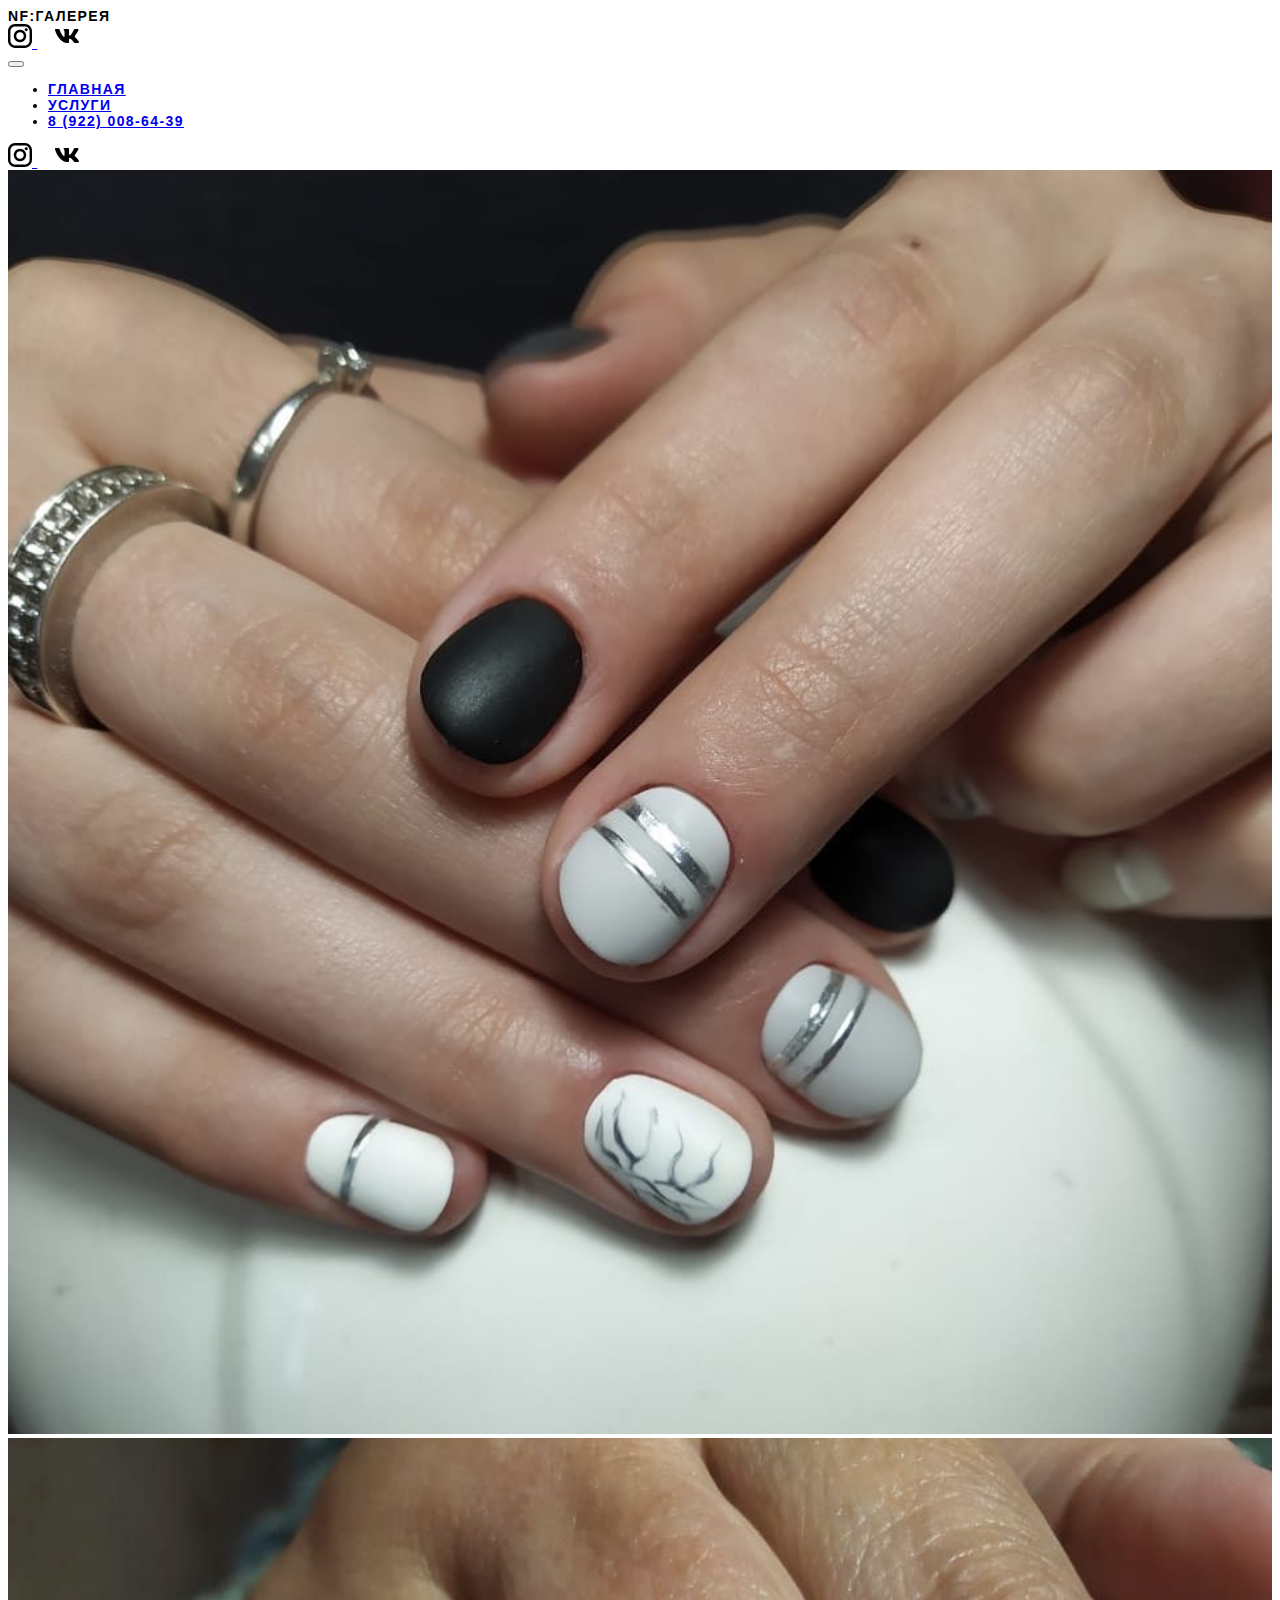
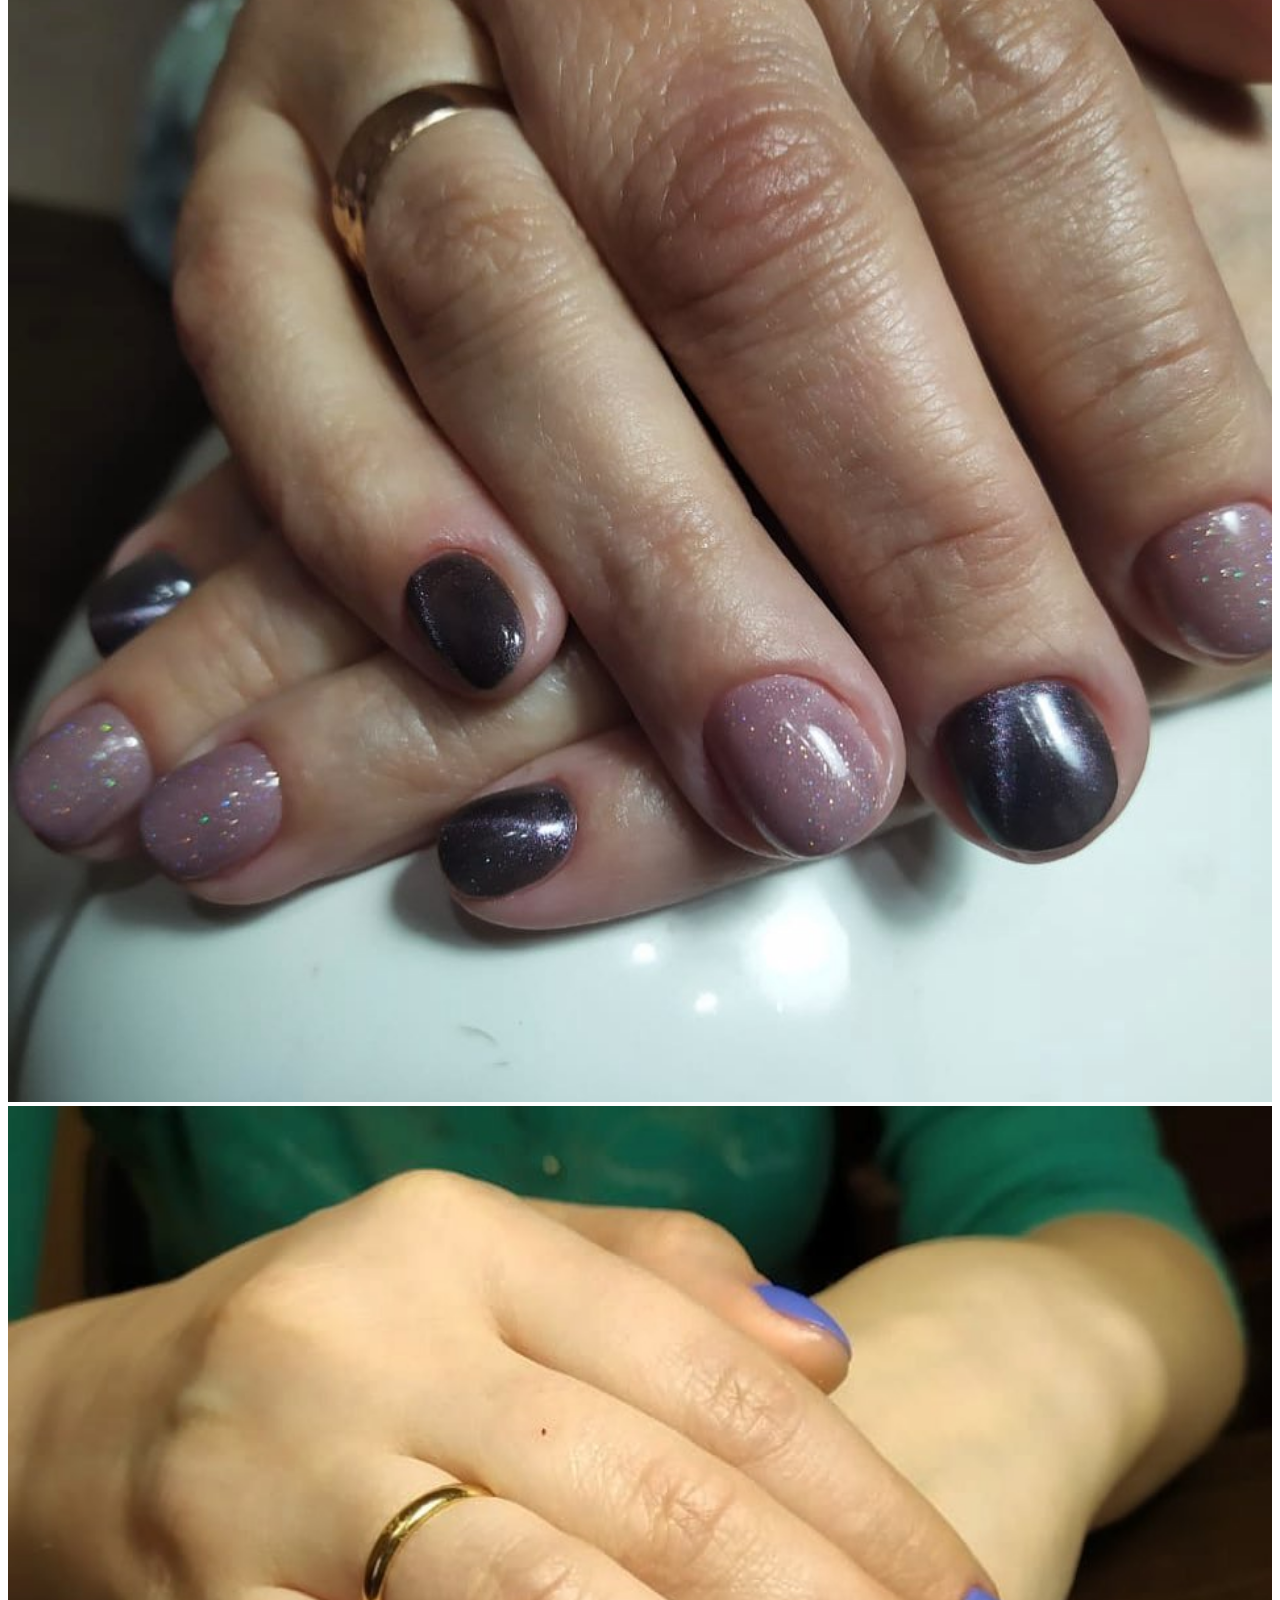
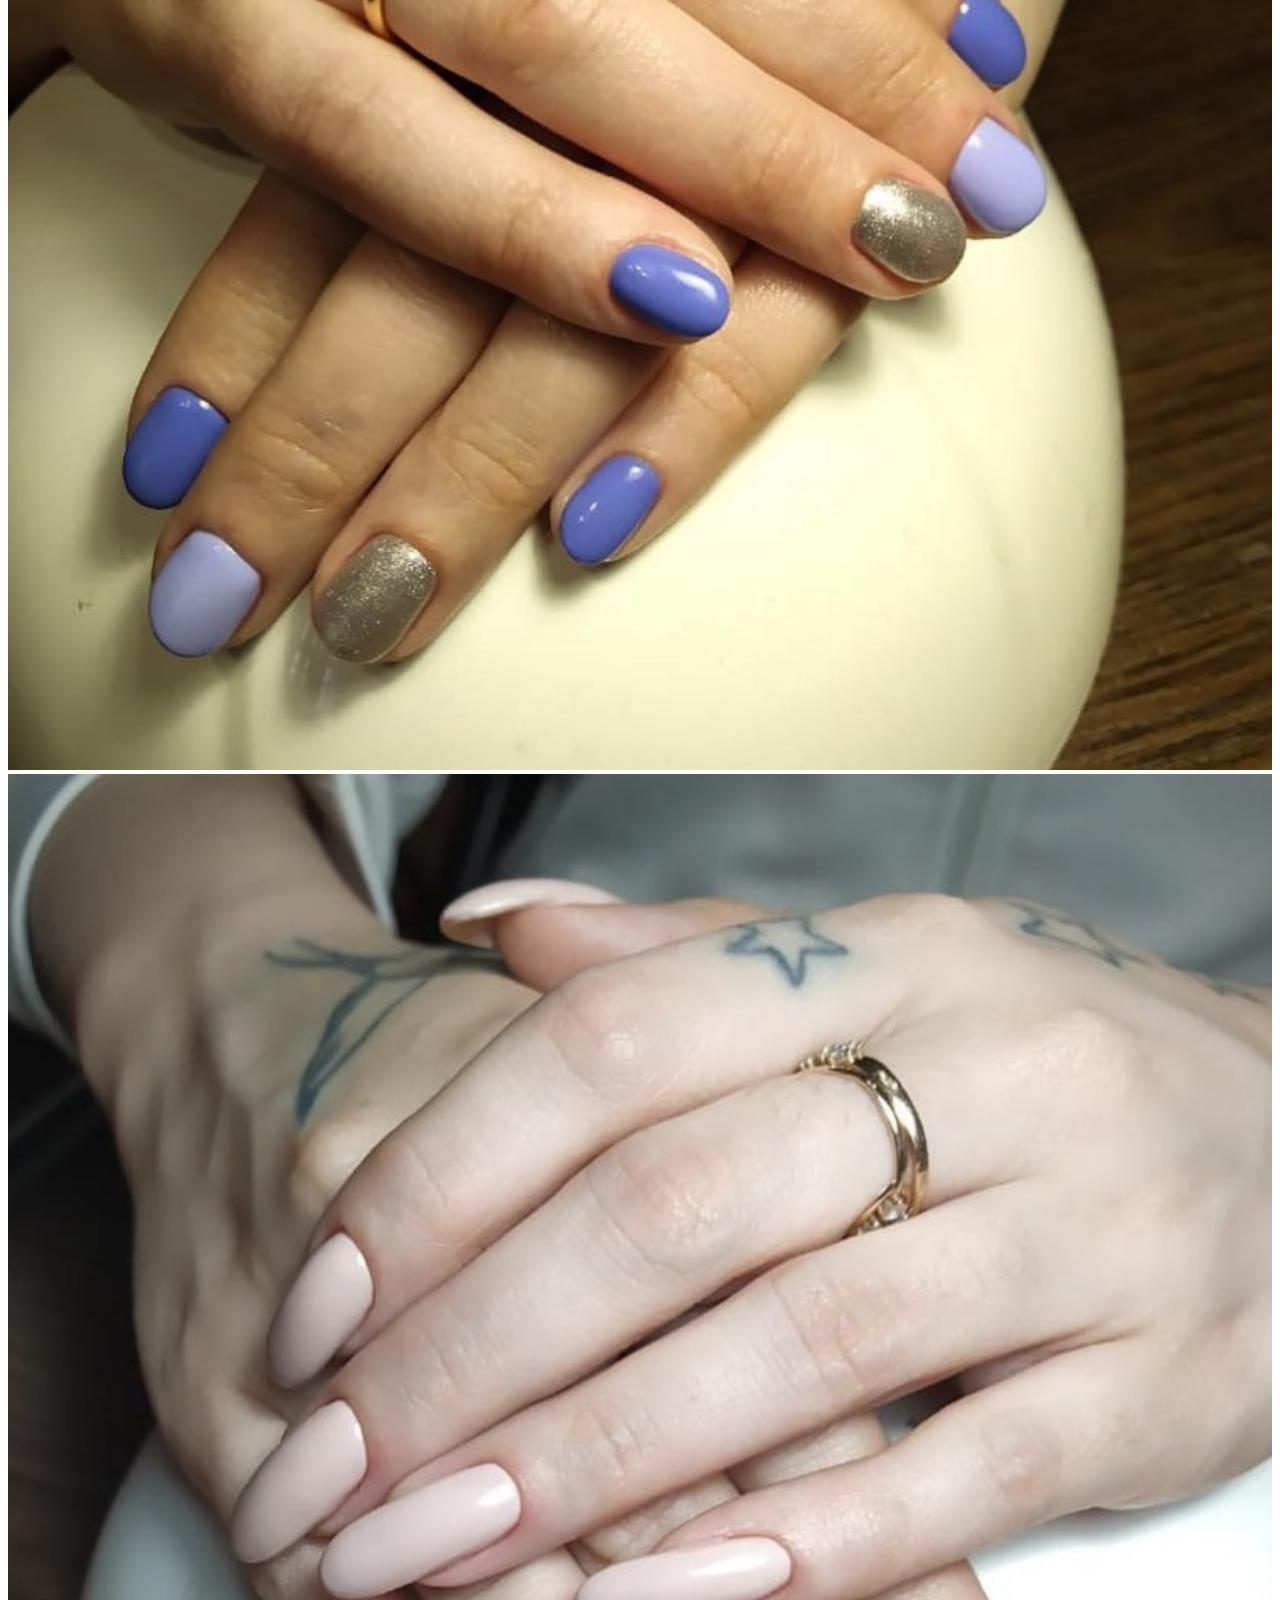
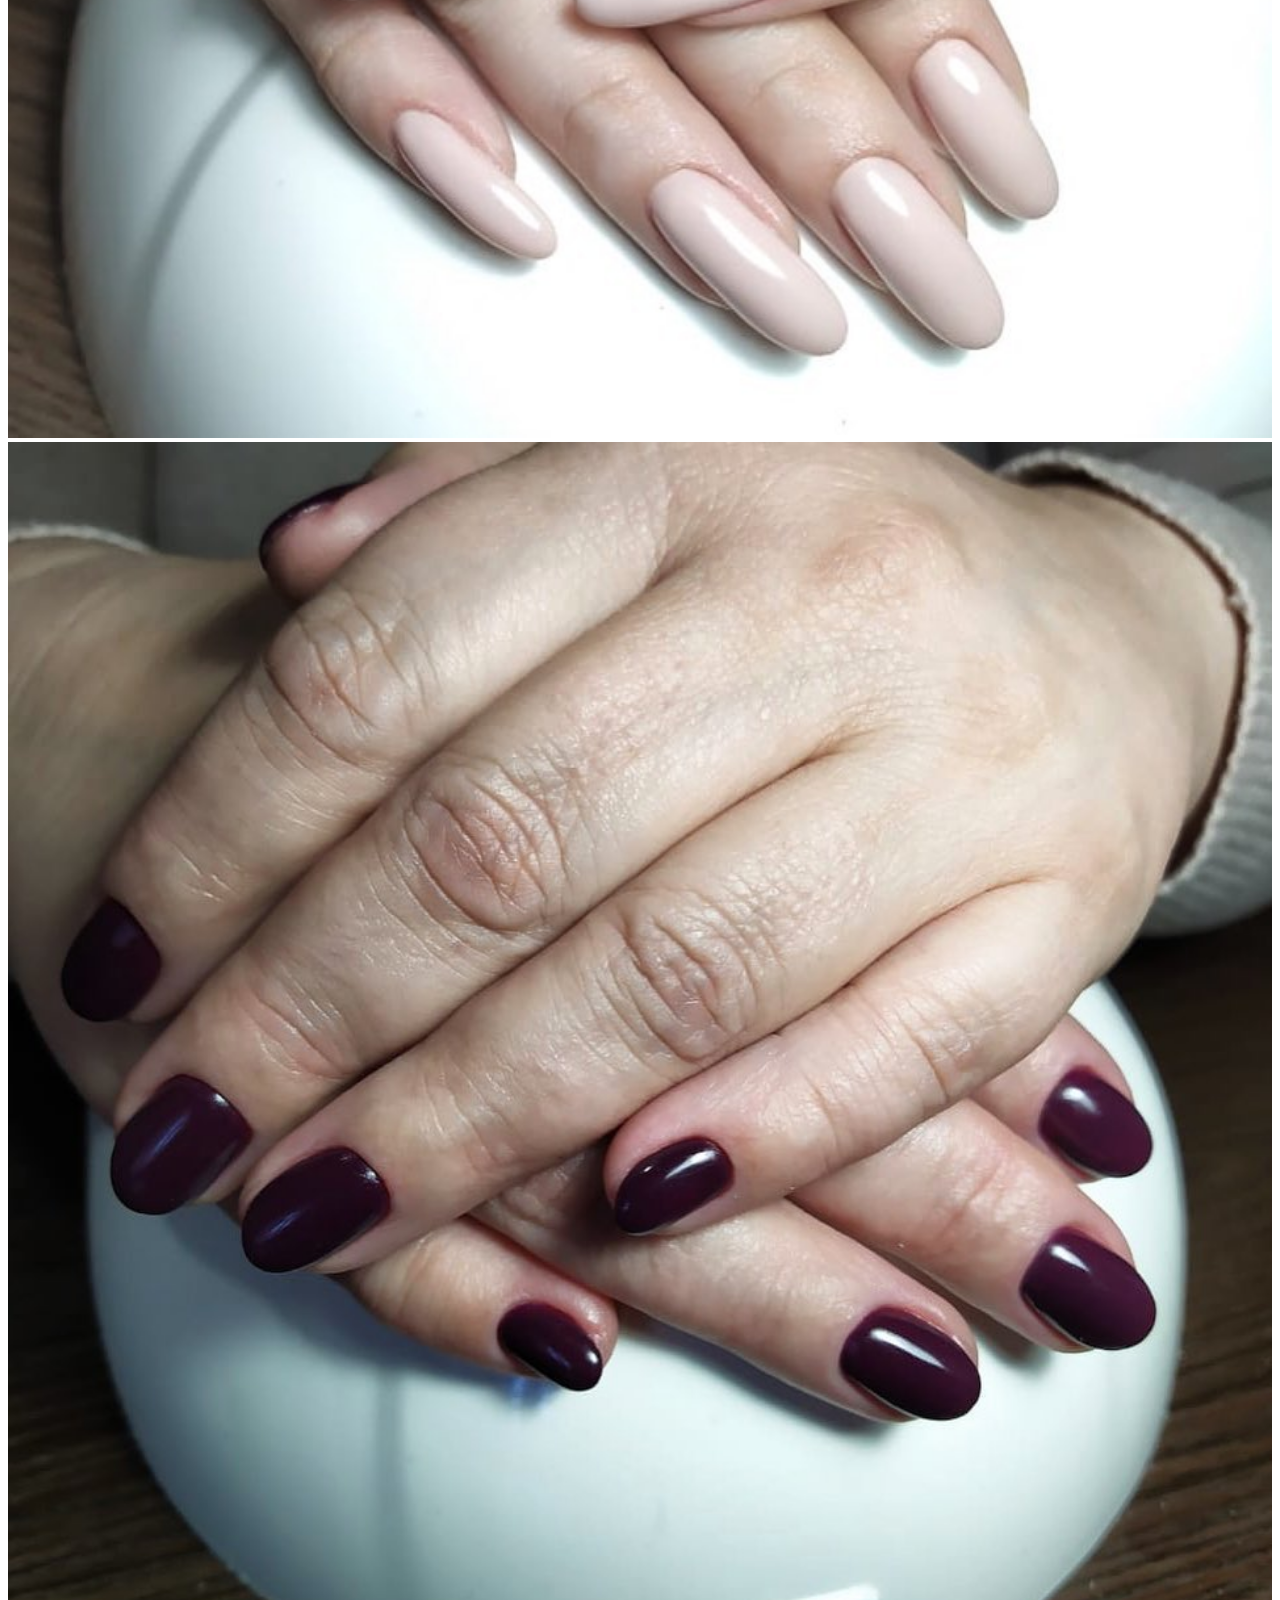
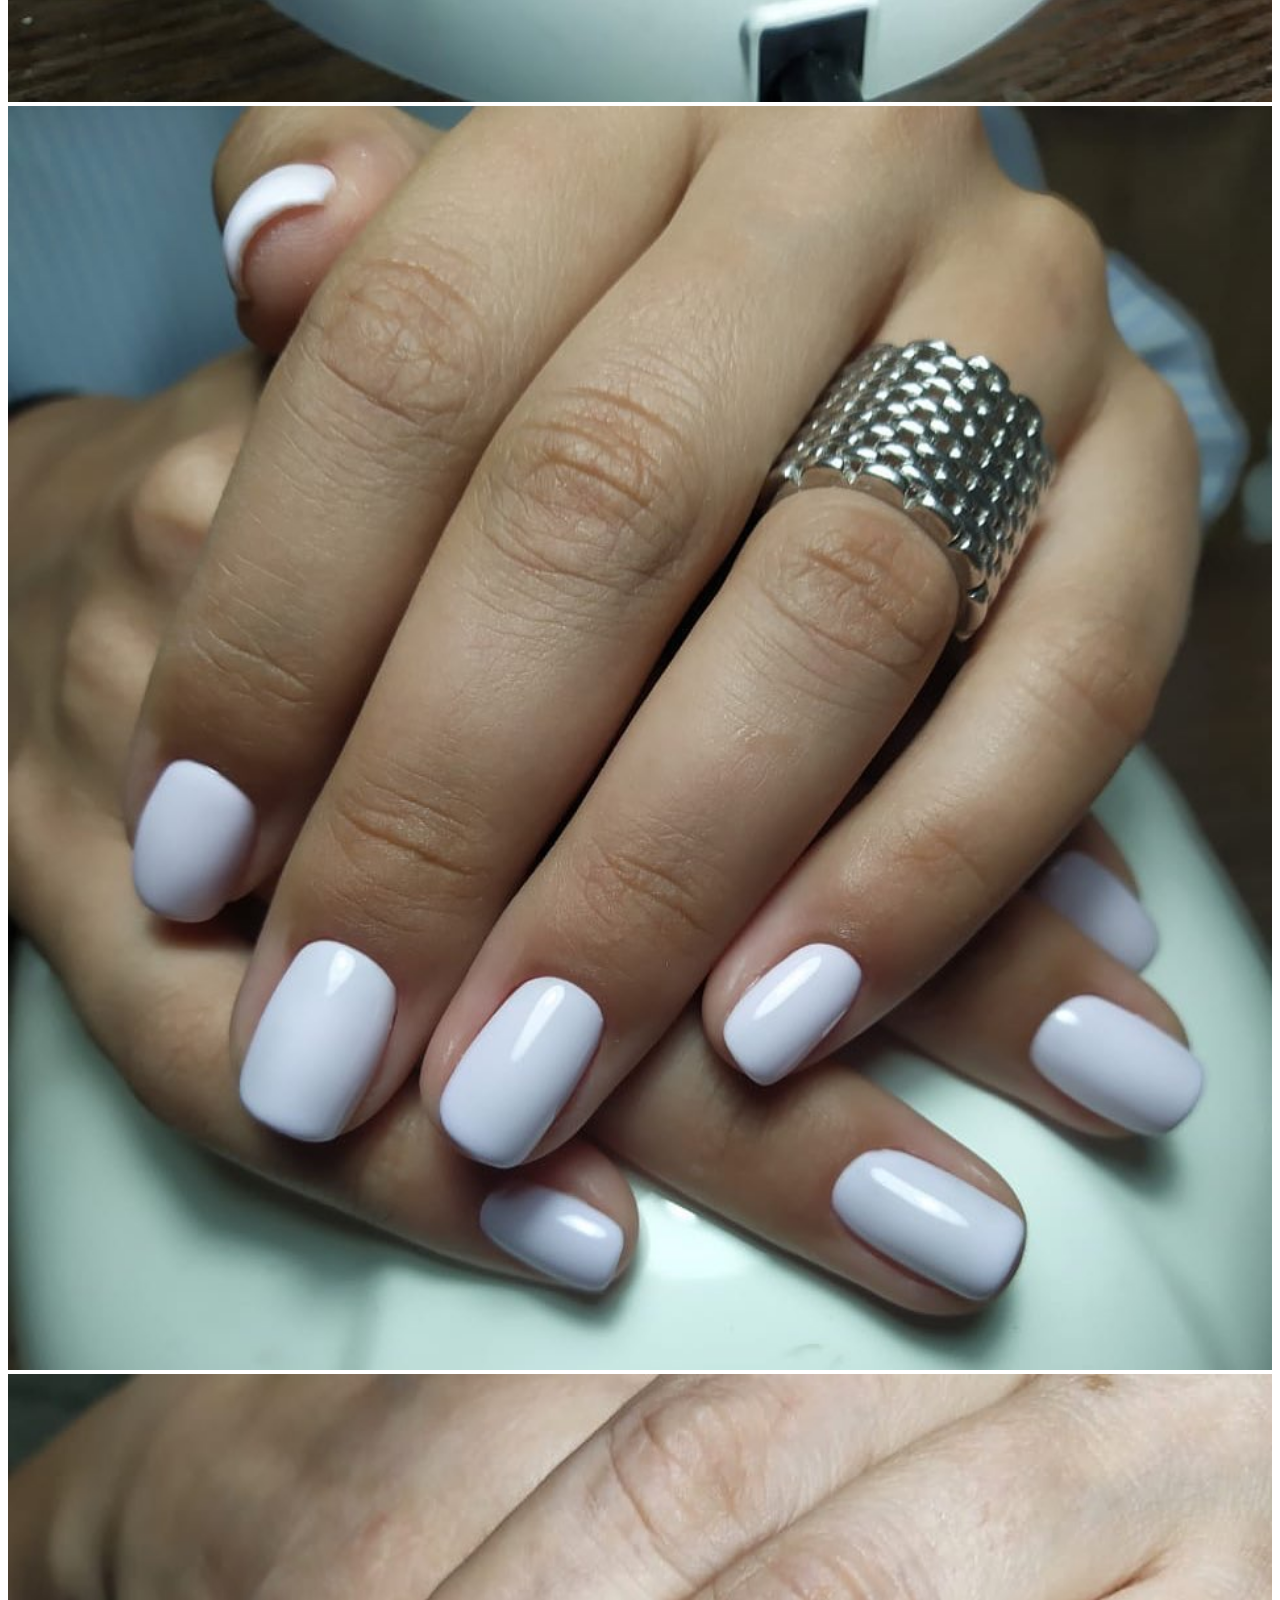
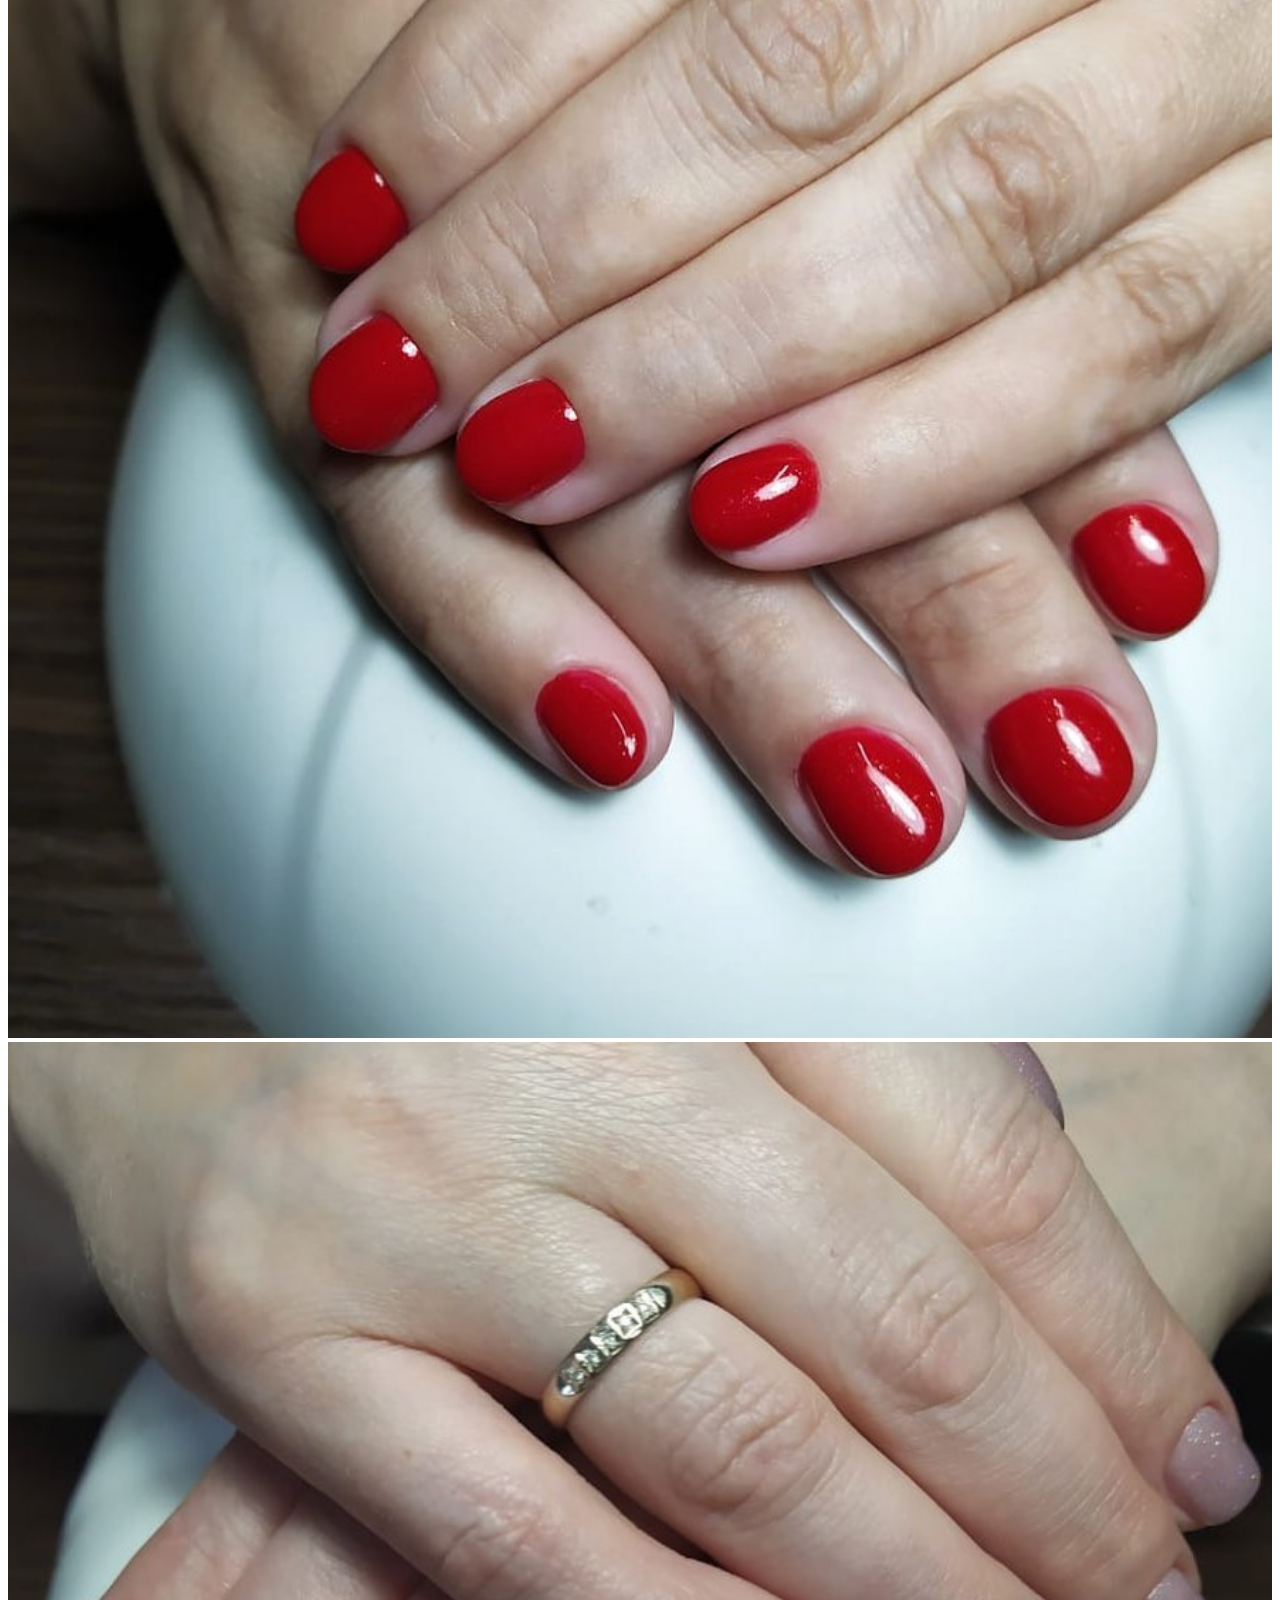
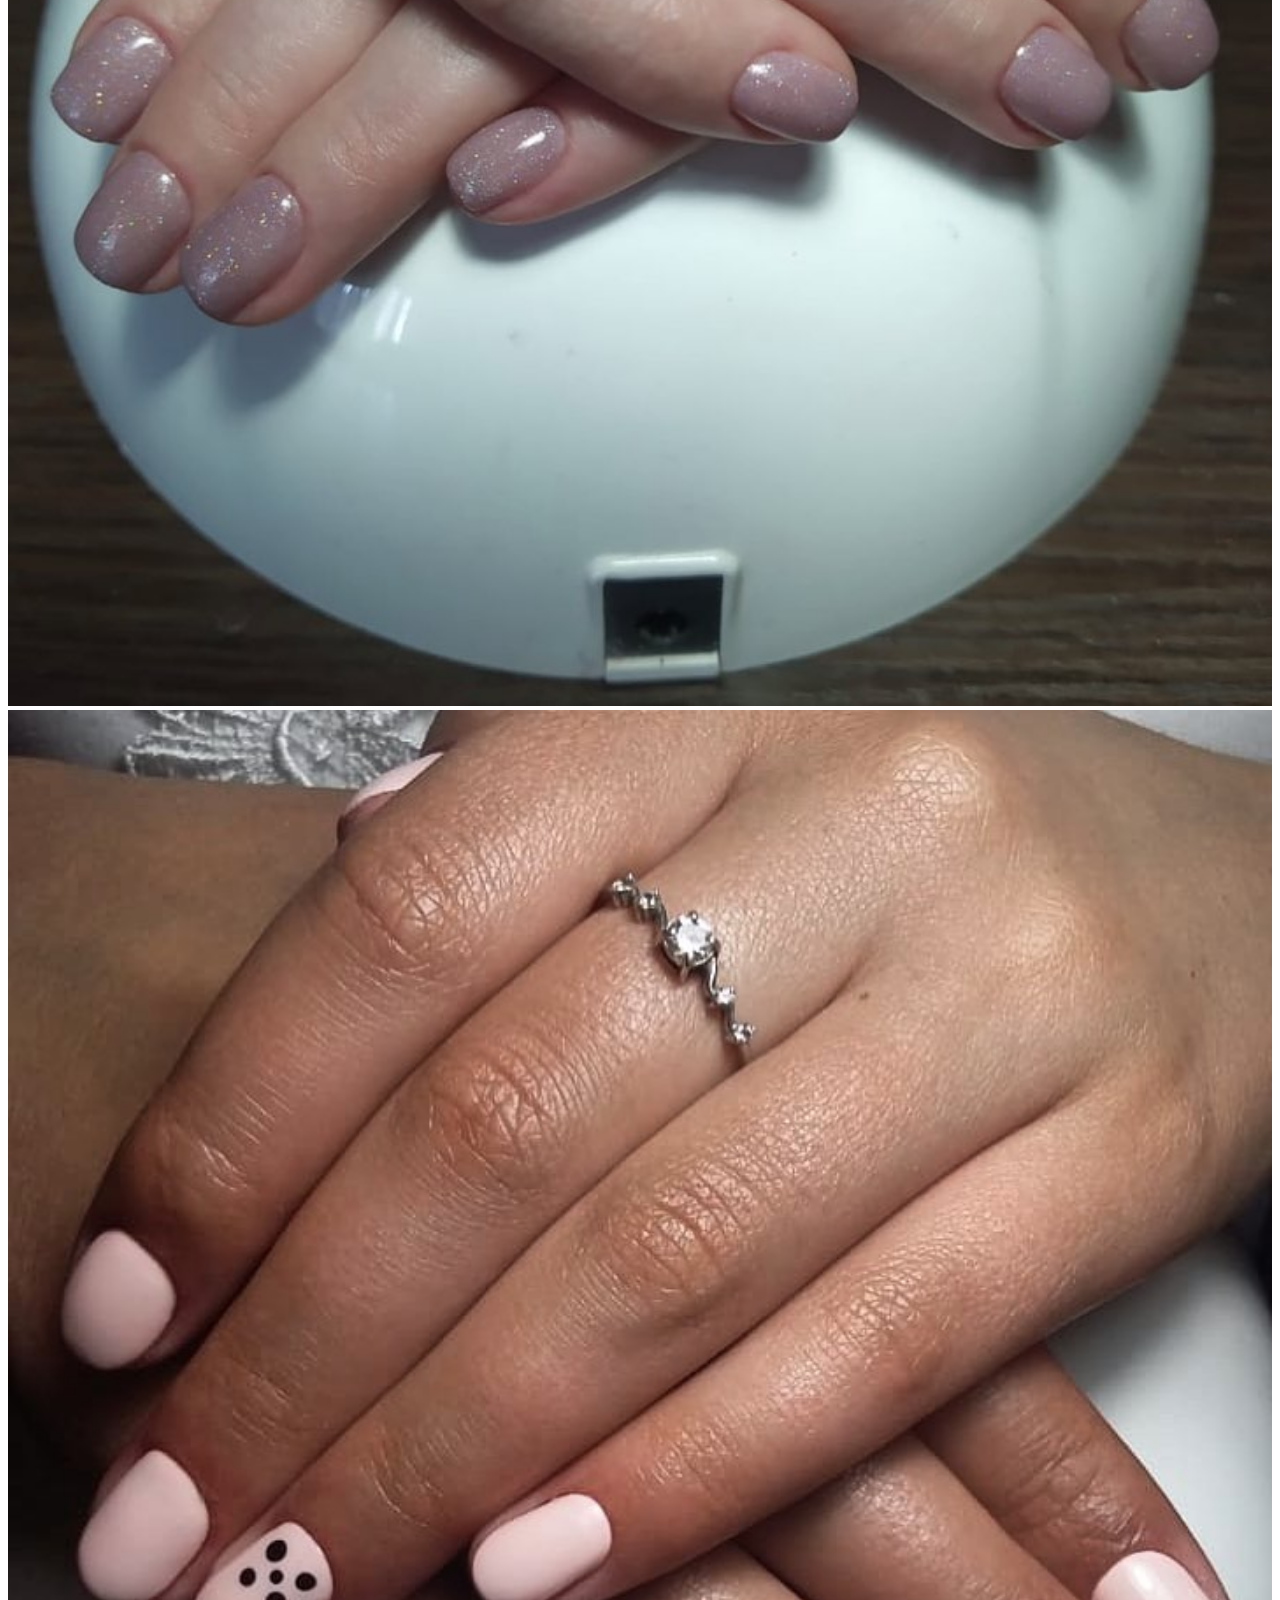
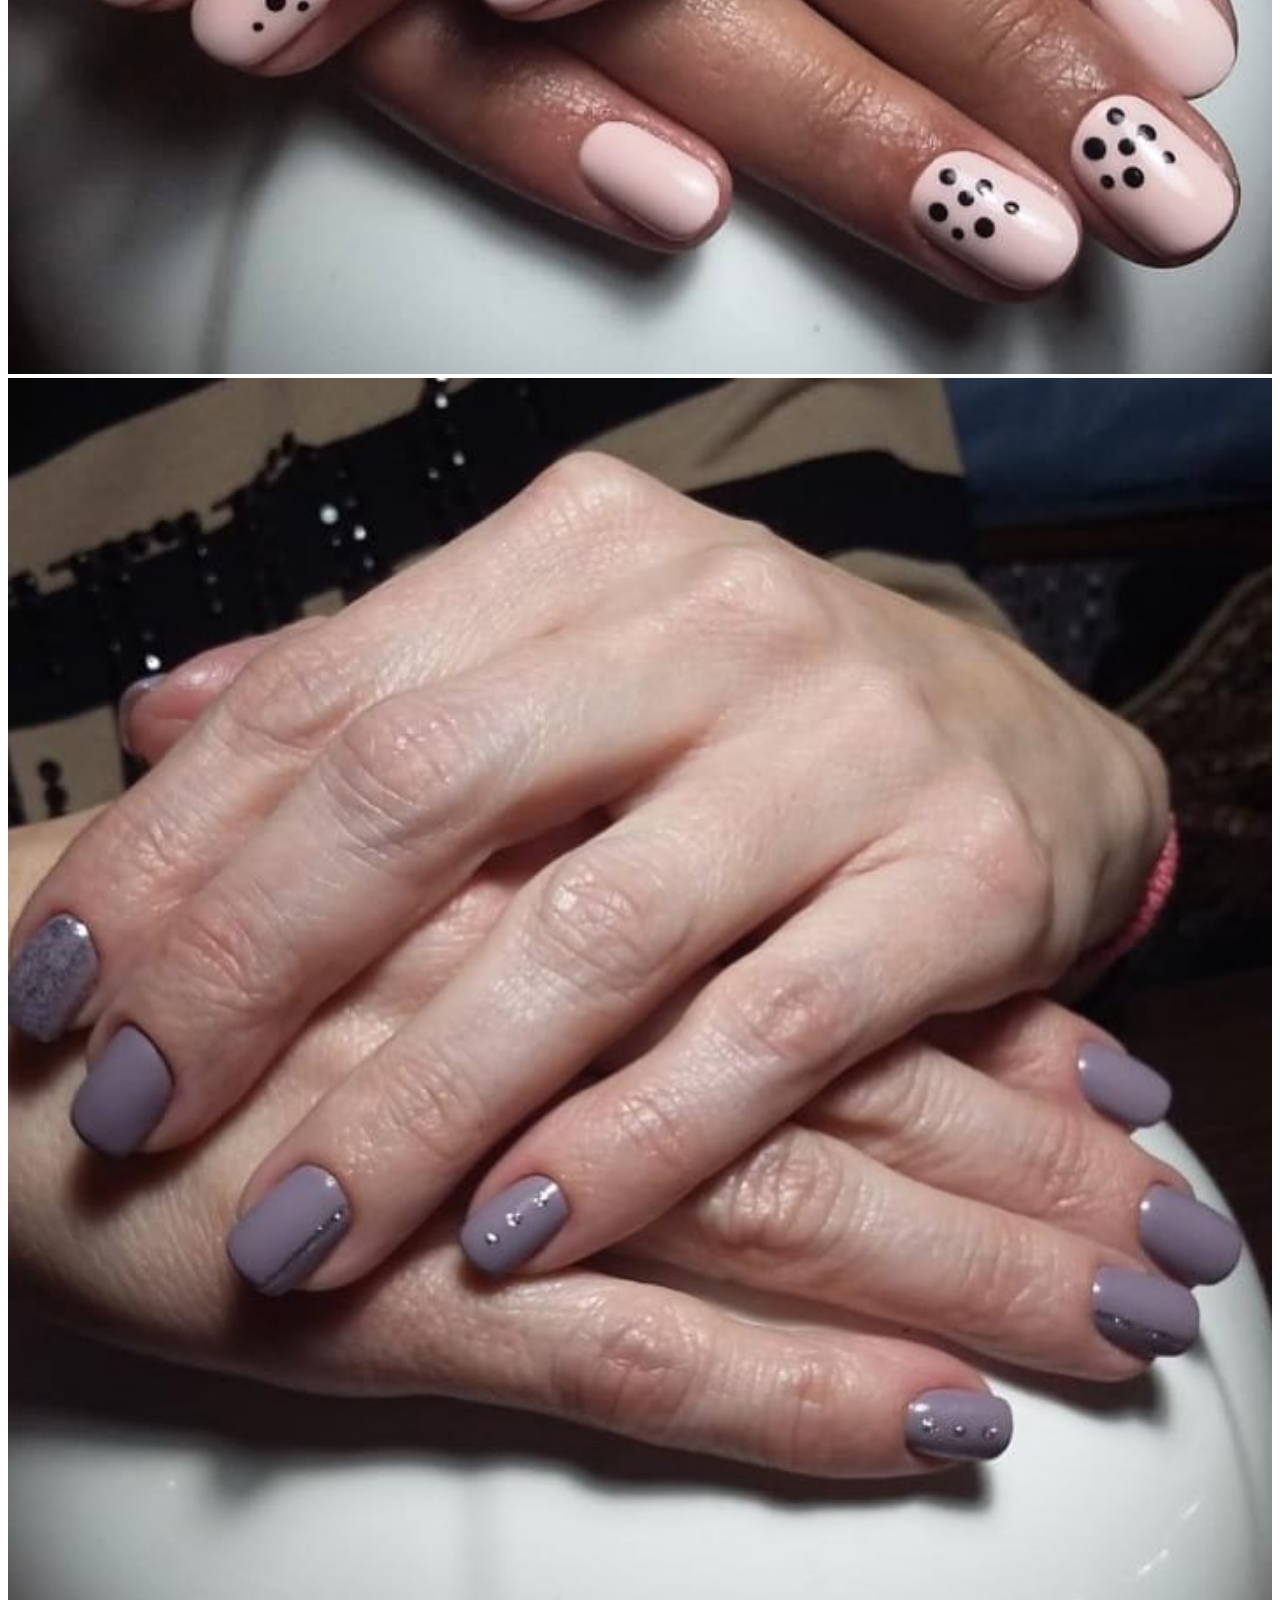
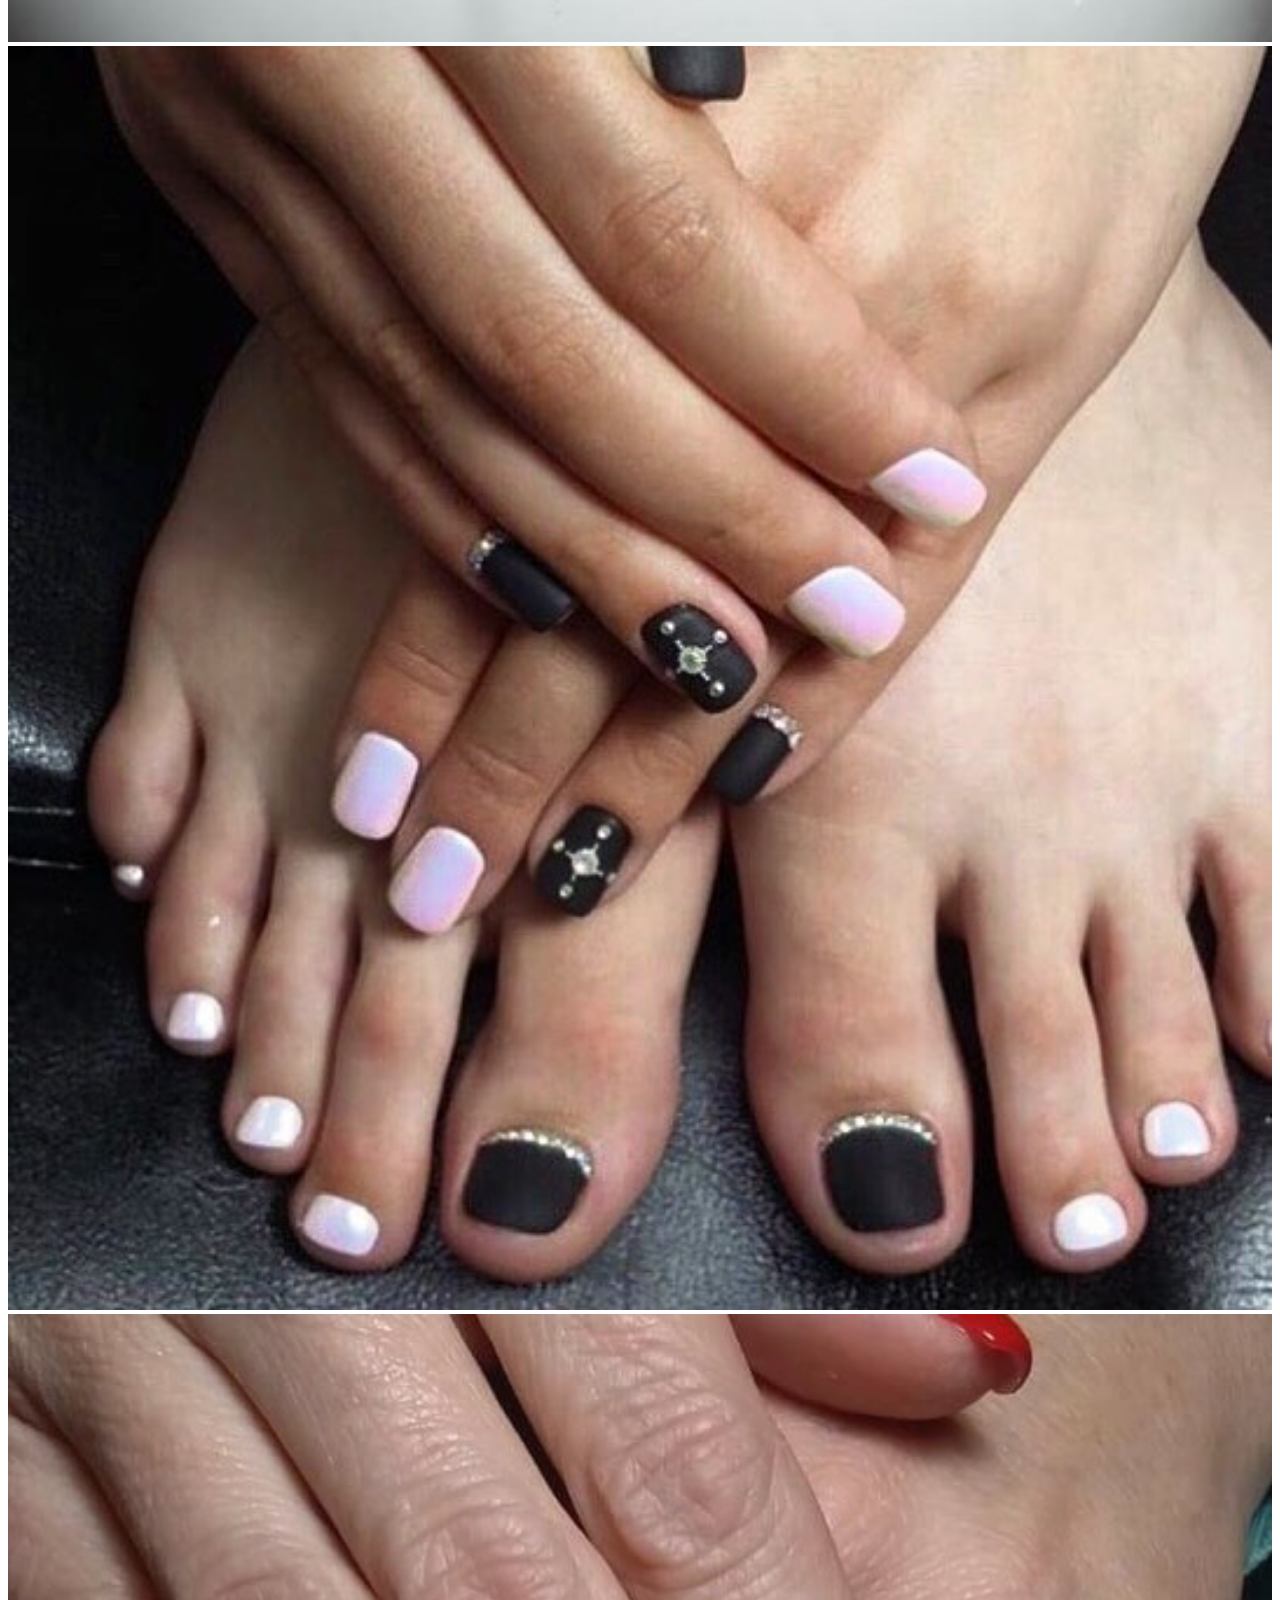
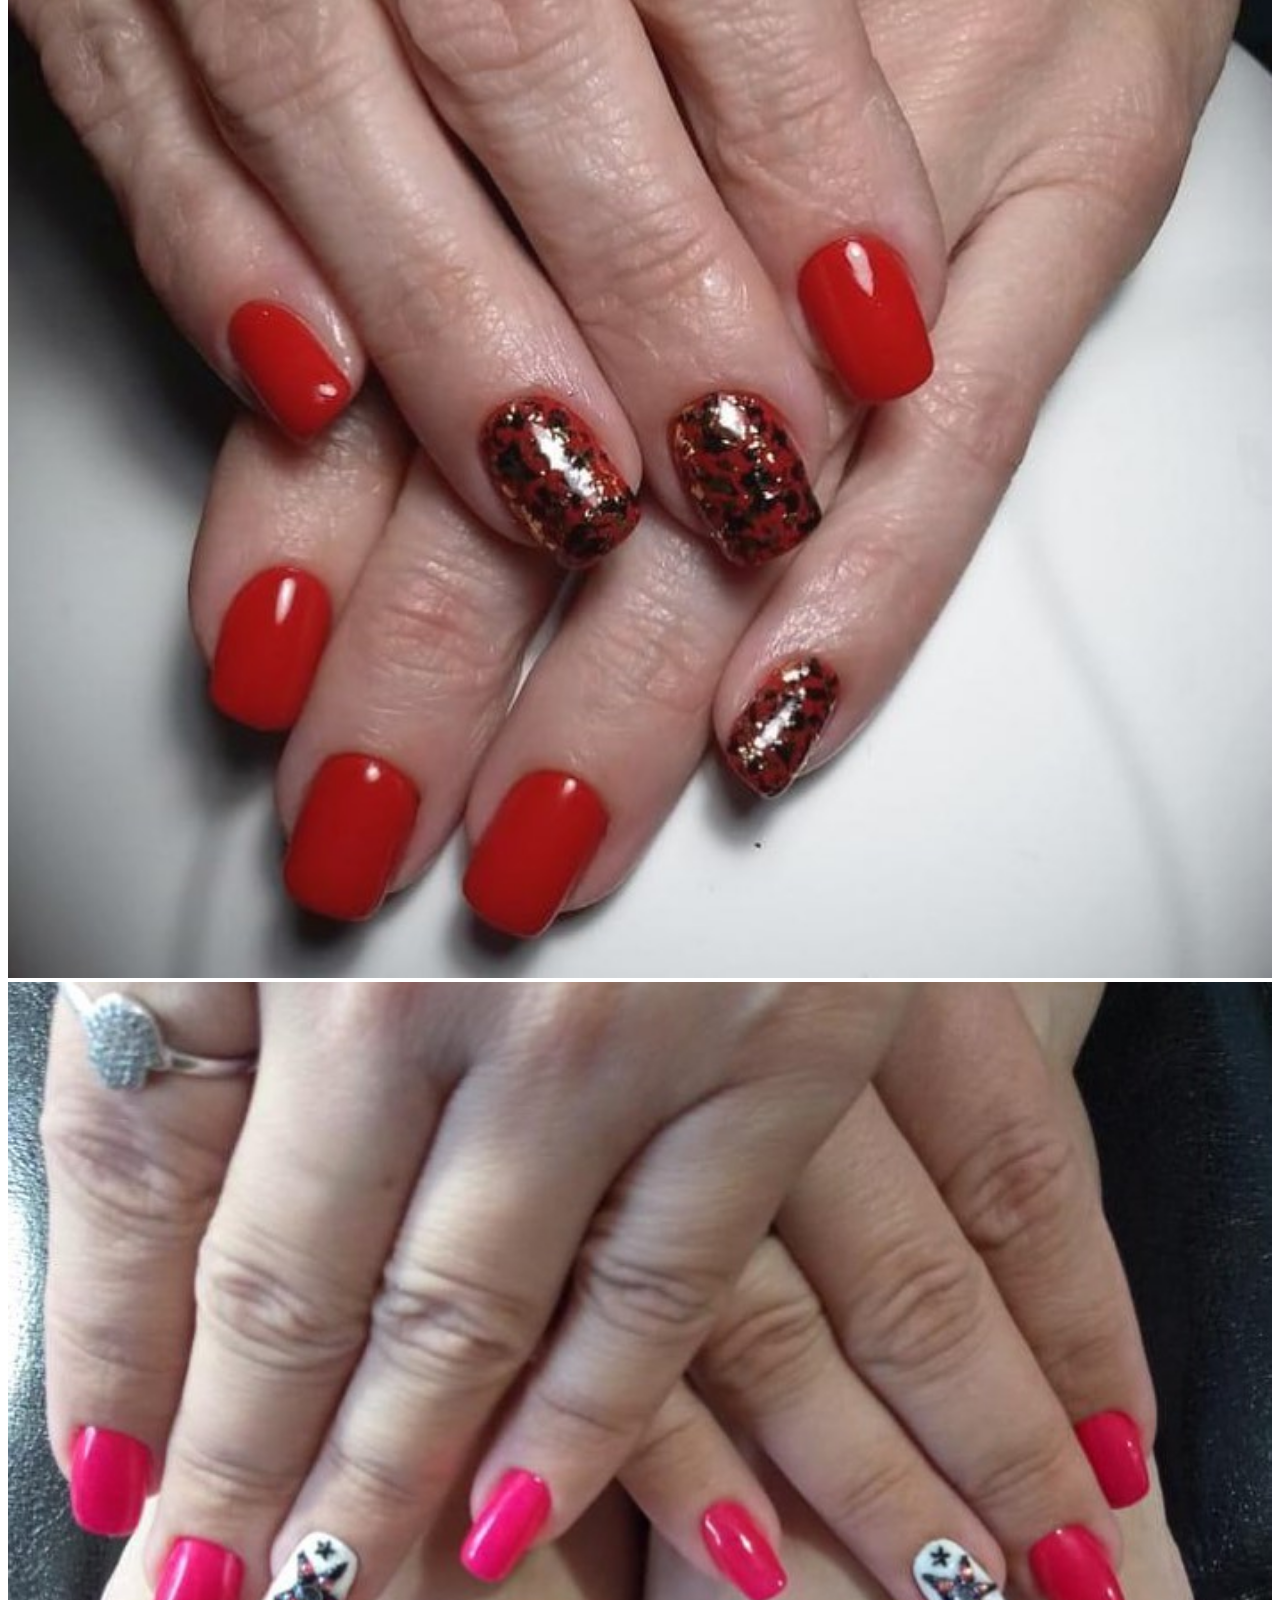
==== gallery/index.html @ 1fb941cc "Add files via upload" ====
<!DOCTYPE html>
	<html lang="ru" prefix="og: http://ogp.me/ns#">

	<head>
		<meta charset="utf-8">
		<meta name="viewport" content="width=device-width, initial-scale=1, shrink-to-fit=no">
		<meta name="google-site-verification" content="B1FZIgzf_Jrgp1-eiRaWV7PtXWSZic20Y9XTgPlXj0c" />
		<meta name="yandex-verification" content="31ae030f4c12cb5c" />

		<meta name="description" content="Ищете доступный и качественный маникюр в Санкт-Петербурге? Запишитесь к нам! Маникюр в СПб от 600р." />
		<meta name="keywords" content="маникюр спб, маникюр, педикюр, записаться, спб, маникюр санкт-петербург" />

		<link rel="apple-touch-icon" sizes="180x180" href="resources/icons/apple-touch-icon.png">
		<link rel="icon" type="image/png" sizes="32x32" href="resources/icons/favicon-32x32.png">
		<link rel="icon" type="image/png" sizes="16x16" href="resources/icons/favicon-16x16.png">
		<link rel="manifest" href="resources/icons/site.webmanifest">
		<link rel="mask-icon" href="resources/icons/safari-pinned-tab.svg" color="#5bbad5">
		<link rel="shortcut icon" href="https://nails-flare.github.io/favicon.ico">
		<meta name="apple-mobile-web-app-title" content="Nails Flare">
		<meta name="application-name" content="Nails Flare">
		<meta name="msapplication-TileColor" content="#9f00a7">
		<meta name="msapplication-config" content="resources/icons/browserconfig.xml">
		<meta name="theme-color" content="#ffffff">

		<meta property="og:url" content="https://nails-flare.github.io/" />
		<meta property="og:title" content="Nails Flare" />
		<meta property="og:description" content="Профессиональный маникюр и педикюр в Санкт-Петербурге" />
		<meta property="og:type" content="website" />
		<meta property="og:image" content="https://nails-flare.github.io/resources/images/og-image.png" />
		<meta property="og:image:type" content="image/png" />

		<title>Nails Flare - маникюр и педикюр в Санкт-Петербурге</title>

		<!-- JSON-LD markup generated by Google Structured Data Markup Helper. -->

		<link rel="stylesheet" href="https://stackpath.bootstrapcdn.com/bootstrap/4.5.0/css/bootstrap.min.css"
			integrity="sha384-9aIt2nRpC12Uk9gS9baDl411NQApFmC26EwAOH8WgZl5MYYxFfc+NcPb1dKGj7Sk" crossorigin="anonymous">
		<link rel="stylesheet" href="../styles/style.css">
		<link rel="stylesheet" href="../styles/gallery.css">
	</head>

	<body>
			<nav class="navbar navbar-expand-lg bg-transparent pt-4">
			<a class="navbar-brand ml-lg-5">NF:Галерея</a>

			<div class="social-icon-group d-lg-none">
				<a href="https://www.instagram.com/nails_flare">
					<img class="social-icon" src="../resources/images/instagram-black.svg" alt="Instagram" />
				</a>

				<a href="https://vk.com/nails_flare">
					<img class="social-icon" src="../resources/images/vk-black.svg" alt="ВКонтакте" />
				</a>
			</div>

			<button class="navbar-toggler" type="button" data-toggle="collapse" data-target="#navbarText"
				aria-controls="navbarText" aria-expanded="false">
				<span class="navbar-toggler-icon"></span>
			</button>

			<div class="collapse navbar-collapse" id="navbarText">
				<ul class="navbar-nav ml-auto">
					<li class="nav-item mr-5">
						<a class="nav-link" href="../index.html">Главная</a>
					</li>

					<li class="nav-item mr-5">
						<a class="nav-link" href="../services/index.html">Услуги</a>
					</li>

					<li class="nav-item mr-lg-5">
						<a class="nav-link" href="tel:8 (922) 008-64-39">8 (922) 008-64-39</a>
					</li>
				</ul>
			</div>

			<div class="social-icon-group mr-5 d-none d-lg-flex">
				<a href="https://www.instagram.com/nails_flare">
					<img class="social-icon" src="../resources/images/instagram-black.svg" alt="Instagram" />
				</a>

				<a href="https://vk.com/nails_flare">
					<img class="social-icon" src="../resources/images/vk-black.svg" alt="ВКонтакте" />
				</a>
			</div>
		</nav>

		<section class="container-fluid pt-2">
			<div class="row">
				
	<div class="col-6 col-md-3 mb-3">
		<img style="width: 100%" src='..\resources\images\gallery\1009971162774866601040831231122681483804179n.jpg' />
	</div>
	
	<div class="col-6 col-md-3 mb-3">
		<img style="width: 100%" src='..\resources\images\gallery\1024236791495874663920580649745349781346978n.jpg' />
	</div>
	
	<div class="col-6 col-md-3 mb-3">
		<img style="width: 100%" src='..\resources\images\gallery\1045270702108692533202047072247233138733929n.jpg' />
	</div>
	
	<div class="col-6 col-md-3 mb-3">
		<img style="width: 100%" src='..\resources\images\gallery\10612175333128863154216389096869302938445067n.jpg' />
	</div>
	
	<div class="col-6 col-md-3 mb-3">
		<img style="width: 100%" src='..\resources\images\gallery\1061332002663322479580125392534734692060060n.jpg' />
	</div>
	
	<div class="col-6 col-md-3 mb-3">
		<img style="width: 100%" src='..\resources\images\gallery\1063531582926893118721061288489795001302689n.jpg' />
	</div>
	
	<div class="col-6 col-md-3 mb-3">
		<img style="width: 100%" src='..\resources\images\gallery\1065584658697905935435178232490017664300020n.jpg' />
	</div>
	
	<div class="col-6 col-md-3 mb-3">
		<img style="width: 100%" src='..\resources\images\gallery\1065817957644881776941421499687731726656568n.jpg' />
	</div>
	
	<div class="col-6 col-md-3 mb-3">
		<img style="width: 100%" src='..\resources\images\gallery\694776954235896216272246017125162054436290n.jpg' />
	</div>
	
	<div class="col-6 col-md-3 mb-3">
		<img style="width: 100%" src='..\resources\images\gallery\696196133902955318464684968128222063738323n.jpg' />
	</div>
	
	<div class="col-6 col-md-3 mb-3">
		<img style="width: 100%" src='..\resources\images\gallery\696745111281721781465039197901481018449843n.jpg' />
	</div>
	
	<div class="col-6 col-md-3 mb-3">
		<img style="width: 100%" src='..\resources\images\gallery\697734107342309570202458380668865235915266n.jpg' />
	</div>
	
	<div class="col-6 col-md-3 mb-3">
		<img style="width: 100%" src='..\resources\images\gallery\698335864849539022351188907537406791949236n.jpg' />
	</div>
	
	<div class="col-6 col-md-3 mb-3">
		<img style="width: 100%" src='..\resources\images\gallery\69973369473664163226851818671894713867407n.jpg' />
	</div>
	
	<div class="col-6 col-md-3 mb-3">
		<img style="width: 100%" src='..\resources\images\gallery\702920491896830687240992871644498640030889n.jpg' />
	</div>
	
	<div class="col-6 col-md-3 mb-3">
		<img style="width: 100%" src='..\resources\images\gallery\705964071759014769137709197155221645523690n.jpg' />
	</div>
	
	<div class="col-6 col-md-3 mb-3">
		<img style="width: 100%" src='..\resources\images\gallery\706263418230596614245455661604551191009040n.jpg' />
	</div>
	
	<div class="col-6 col-md-3 mb-3">
		<img style="width: 100%" src='..\resources\images\gallery\708400011420260570619105529833271500514298n.jpg' />
	</div>
	
	<div class="col-6 col-md-3 mb-3">
		<img style="width: 100%" src='..\resources\images\gallery\710805211682891976229723964756872738013244n.jpg' />
	</div>
	
	<div class="col-6 col-md-3 mb-3">
		<img style="width: 100%" src='..\resources\images\gallery\711885695850066356403305515551043020405284n.jpg' />
	</div>
	
	<div class="col-6 col-md-3 mb-3">
		<img style="width: 100%" src='..\resources\images\gallery\715265611830524795256485194499660820163197n.jpg' />
	</div>
	
	<div class="col-6 col-md-3 mb-3">
		<img style="width: 100%" src='..\resources\images\gallery\717780401802639263522563452782625088942686n.jpg' />
	</div>
	
	<div class="col-6 col-md-3 mb-3">
		<img style="width: 100%" src='..\resources\images\gallery\718432779603013276655231436566050698144183n.jpg' />
	</div>
	
	<div class="col-6 col-md-3 mb-3">
		<img style="width: 100%" src='..\resources\images\gallery\727779752527313667594670269634228334370885n.jpg' />
	</div>
	
	<div class="col-6 col-md-3 mb-3">
		<img style="width: 100%" src='..\resources\images\gallery\7314300527244330642436261268650121345820893n.jpg' />
	</div>
	
	<div class="col-6 col-md-3 mb-3">
		<img style="width: 100%" src='..\resources\images\gallery\7342458812500498785103243083664792608312510n.jpg' />
	</div>
	
	<div class="col-6 col-md-3 mb-3">
		<img style="width: 100%" src='..\resources\images\gallery\7494380625917751108585988579909090025126730n.jpg' />
	</div>
	
	<div class="col-6 col-md-3 mb-3">
		<img style="width: 100%" src='..\resources\images\gallery\770414751721542805327334949593268297245137n.jpg' />
	</div>
	
	<div class="col-6 col-md-3 mb-3">
		<img style="width: 100%" src='..\resources\images\gallery\788567922569685413128557661346984665172400n.jpg' />
	</div>
	
	<div class="col-6 col-md-3 mb-3">
		<img style="width: 100%" src='..\resources\images\gallery\803086221185925563168214475098189447184277n.jpg' />
	</div>
	
	<div class="col-6 col-md-3 mb-3">
		<img style="width: 100%" src='..\resources\images\gallery\803163941915607219747788575605435628049257n.jpg' />
	</div>
	
	<div class="col-6 col-md-3 mb-3">
		<img style="width: 100%" src='..\resources\images\gallery\808072701601516085999384777772480670791975n.jpg' />
	</div>
	
	<div class="col-6 col-md-3 mb-3">
		<img style="width: 100%" src='..\resources\images\gallery\809023221785893468620155254281148846704223n.jpg' />
	</div>
	
	<div class="col-6 col-md-3 mb-3">
		<img style="width: 100%" src='..\resources\images\gallery\816265813115249764522247383377034873914249n.jpg' />
	</div>
	
	<div class="col-6 col-md-3 mb-3">
		<img style="width: 100%" src='..\resources\images\gallery\8267994410085687961828853095776674142140339n.jpg' />
	</div>
	
	<div class="col-6 col-md-3 mb-3">
		<img style="width: 100%" src='..\resources\images\gallery\829246145929290979292755395537964553665636n.jpg' />
	</div>
	
	<div class="col-6 col-md-3 mb-3">
		<img style="width: 100%" src='..\resources\images\gallery\882247989387402232244284178314997706838097n.jpg' />
	</div>
	
	<div class="col-6 col-md-3 mb-3">
		<img style="width: 100%" src='..\resources\images\gallery\893736086413304333467293920778892675734848n.jpg' />
	</div>
	
	<div class="col-6 col-md-3 mb-3">
		<img style="width: 100%" src='..\resources\images\gallery\900360734993404607584225097553688989876730n.jpg' />
	</div>
	
	<div class="col-6 col-md-3 mb-3">
		<img style="width: 100%" src='..\resources\images\gallery\900877565180452257892143442304030469908832n.jpg' />
	</div>
	
	<div class="col-6 col-md-3 mb-3">
		<img style="width: 100%" src='..\resources\images\gallery\900913395039333838466852132326308233322521n.jpg' />
	</div>
	
	<div class="col-6 col-md-3 mb-3">
		<img style="width: 100%" src='..\resources\images\gallery\902326825145949625390675326224180964883404n.jpg' />
	</div>
	
	<div class="col-6 col-md-3 mb-3">
		<img style="width: 100%" src='..\resources\images\gallery\932814802407456337434946402062456007965291n.jpg' />
	</div>
	
	<div class="col-6 col-md-3 mb-3">
		<img style="width: 100%" src='..\resources\images\gallery\935001099906149346668715405400236862670569n.jpg' />
	</div>
	
	<div class="col-6 col-md-3 mb-3">
		<img style="width: 100%" src='..\resources\images\gallery\animated1.gif' />
	</div>
	
	<div class="col-6 col-md-3 mb-3">
		<img style="width: 100%" src='..\resources\images\gallery\animated2.gif' />
	</div>
	
	<div class="col-6 col-md-3 mb-3">
		<img style="width: 100%" src='..\resources\images\gallery\work1.jpg' />
	</div>
	
	<div class="col-6 col-md-3 mb-3">
		<img style="width: 100%" src='..\resources\images\gallery\work2.jpg' />
	</div>
	
	<div class="col-6 col-md-3 mb-3">
		<img style="width: 100%" src='..\resources\images\gallery\work3.jpg' />
	</div>
	
			</div>
		</section>

		<footer>
			<div>Nails Flare &copy; 2020</div>
			<small>This website made by <a href="mailto:dtsvikevich@mail.ru">Tsvikevich Denis</a></small>
		</footer>

		<script src="https://code.jquery.com/jquery-3.5.1.slim.min.js"
			integrity="sha384-DfXdz2htPH0lsSSs5nCTpuj/zy4C+OGpamoFVy38MVBnE+IbbVYUew+OrCXaRkfj"
			crossorigin="anonymous"></script>
		<script src="https://cdn.jsdelivr.net/npm/popper.js@1.16.0/dist/umd/popper.min.js"
			integrity="sha384-Q6E9RHvbIyZFJoft+2mJbHaEWldlvI9IOYy5n3zV9zzTtmI3UksdQRVvoxMfooAo"
			crossorigin="anonymous"></script>
		<script src="https://stackpath.bootstrapcdn.com/bootstrap/4.5.0/js/bootstrap.min.js"
			integrity="sha384-OgVRvuATP1z7JjHLkuOU7Xw704+h835Lr+6QL9UvYjZE3Ipu6Tp75j7Bh/kR0JKI"
			crossorigin="anonymous"></script>
		<script type="text/javascript" src="https://beauty.dikidi.net/assets/js/widget_record/widget2.min.js"></script>
	</body>

	</html>
---- styles/style.css ----
@font-face {
  font-family: "Gotham-Bold";
  src: url("../resources/Gotham Bold.otf") format("otf");
}

@keyframes show {
  from {
    transform: translateY(55vh);
    opacity: 0;
  }

  to {
    margin-bottom: translateY(0vh);
    opacity: 1;
  }
}

html {
  scroll-behavior: smooth;
}

body {
  font-family: "Gotham-Bold", "Helvetica Neue", sans-serif;
}

header {
	font-size: 1.75rem;
	text-align: center;
	padding-bottom: 1.5em;
}

/* navigation */
.navbar {
  font-weight: bold;
  letter-spacing: .1em;
  text-transform: uppercase;
  font-size: 14px;
  z-index: 1;
}

.navbar-toggler-icon {
  background-image: url("data:image/svg+xml;charset=utf8,%3Csvg viewBox='0 0 32 32' xmlns='http://www.w3.org/2000/svg'%3E%3Cpath stroke='rgba(255,255,255, 1)' stroke-width='2' stroke-linecap='round' stroke-miterlimit='10' d='M4 8h24M4 16h24M4 24h24'/%3E%3C/svg%3E");
}

@media (min-width: 992px) {
	.nav-link {
		border-bottom: 3px transparent solid;
	}

  .nav-link:hover {
    border-bottom: 3px white solid;
    transition: 0.2s;
  }

  .no-underscore:hover {
    border-bottom: none;
  }
}

/* main screen */
h1 {
  text-transform: uppercase;
  font-weight: bold;
  vertical-align: middle;
  font-size: 3.5em;
}

.main-screen {
  min-height: 100vh;

  background: #03001e;
  background: -webkit-linear-gradient(to left, #ec38bc, #7303c0);
  background: linear-gradient(to left, #ec38bc, #7303c0);

  box-shadow: 0 0 20px black;
}

/* for > md */
@media (min-width: 768px) {
  .main-screen {
    background: -webkit-linear-gradient(to left, #fdeff9, #ec38bc, #7303c0);
    background: linear-gradient(to left, #fdeff9, #ec38bc, #7303c0);
  }
}

.main-screen-content {
  color: white;
  display: flex;
  justify-content: center;
  flex-direction: column;
  position: relative;
  /* for <= sm */
  min-height: 40vh;
  margin-left: 0px;
  text-align: center;
}

.main-screen-heading {
  animation: show 1.5s ease;
  z-index: 1;
}

.main-screen-image {
  position: static;
  z-index: 0;
}

.main-screen-image>img {
  position: absolute;
  bottom: 0px;
  right: 0px;
  width: 40vw;
}

.main-screen-image-sm {
  margin-top: 5em;
  position: static;
}

.main-screen-image-sm>img {
  width: 100%;
}

/* for >= md */
@media (min-width: 768px) {
  .main-screen-content {
    text-align: left;
    margin-left: 5em;
    min-height: 90vh;
  }
}

.social-icon {
  height: 24px;
}

.social-icon-group {
	margin-left: auto;
}

.social-icon-group>a:first-child {
	margin-right: 8px;
}

.social-icon-group>a:hover {
	text-decoration: none;
}

/* for > md */
@media (min-width: 992px) {
  .social-icon-group {
		margin-left: 0;
	}

	.social-icon-group>a:first-child {
		margin-right: 1.3em;
	}
}

.button {
  color: #000000;
  background-color: #FDE640;
  padding: 10px 15px;
  border-radius: 5px;
  border: none;
  display: inline-block;
  width: fit-content;
}

.button:hover {
  color: #000000;
  text-decoration: none;
  background-color: #fdeff9;
  transition: 0.3s;
}

/* services section */
#services {
	padding-top: 4em;
	padding-bottom: 4em;
}

.propose-item {
	min-height: 4em;
	margin: auto 0;
}

.proposal-list {
	list-style: none;
	padding-left: 0;
}

.proposal-list>li {
  margin-top: 1em;
}

.proposal-list>li>img {
  height: 16px;
}

.info {
  padding: 1em 0;
  opacity: 0.5;
  font-size: 14px;
}

#services-table {
	width: 100%;
	font-size: larger;
}

#services-table>tbody>tr>td {
	padding: 10px 0;
	column-width: fit-content;
}

#services-table>tbody>tr>td:nth-child(1) {
	width: 100%;
}

#services-table>tbody>tr>td:nth-child(2) {
	display: flex;
}

.price {
  font-weight: 700;
  font-size: 18px;
	line-height: 20px;
	padding-right: 4px;
}

.price-currency {
  font-weight: 700;
  font-size: 13px;
}

.deprecated-price {
  text-decoration: line-through;
  color: #585858;
  font-weight: 400;
  font-size: 13px;
}

/* exapmles section */

#examples {
	color: #58554B;
	background-color: rgb(245, 245, 245);
  padding: 4em 15px 4em;
}

#gallery-column {
	padding: 0; /* only if sm || xs */
	margin: auto;
}

/* only if >= md */
@media (min-width: 768px) {
  #gallery-column {
		padding: 0 15px;
	}
}

.example>img {
  width: 100%;
  text-align: center;
	border-radius: 50%;
}

.carousel-item>img {
  width: 100%;
  min-height: 60vh;
}

blockquote {
  margin: 0;
  text-align: center;
  color: #58554B;
  padding: 30px 50px;
  margin-bottom: 10px;
}

blockquote p {
  margin-top: 0;
  font-size: 20px;
  line-height: 1.25;
}

blockquote cite {
  font-style: normal;
  text-transform: uppercase;
  font-size: 14px;
}

/* 	contacts section */
#contacts {
	padding: 4em 3em 2em 3em;
  background-color: #111111;
  color: #ffffff;
}

#google-map {
  overflow: hidden;
  background: none !important;
  height: 100%;
  width: 100%;
}

.contact {
  display: flex;
  align-items: center;
  margin-bottom: 1.2em;
}

.contact>img {
	margin-right: 10px;
	height: 24px;
}

.contact>address {
  margin: 0;
}

.contact>a {
  color: white;
  text-decoration: none;
}

footer {
  background-color: #111111;
  color: #999999;
  padding: 15px 0px;
  text-align: center;
}

footer>small>a {
  color: #FDE640;
}

footer>small>a:hover {
  color: #FDE640;
}
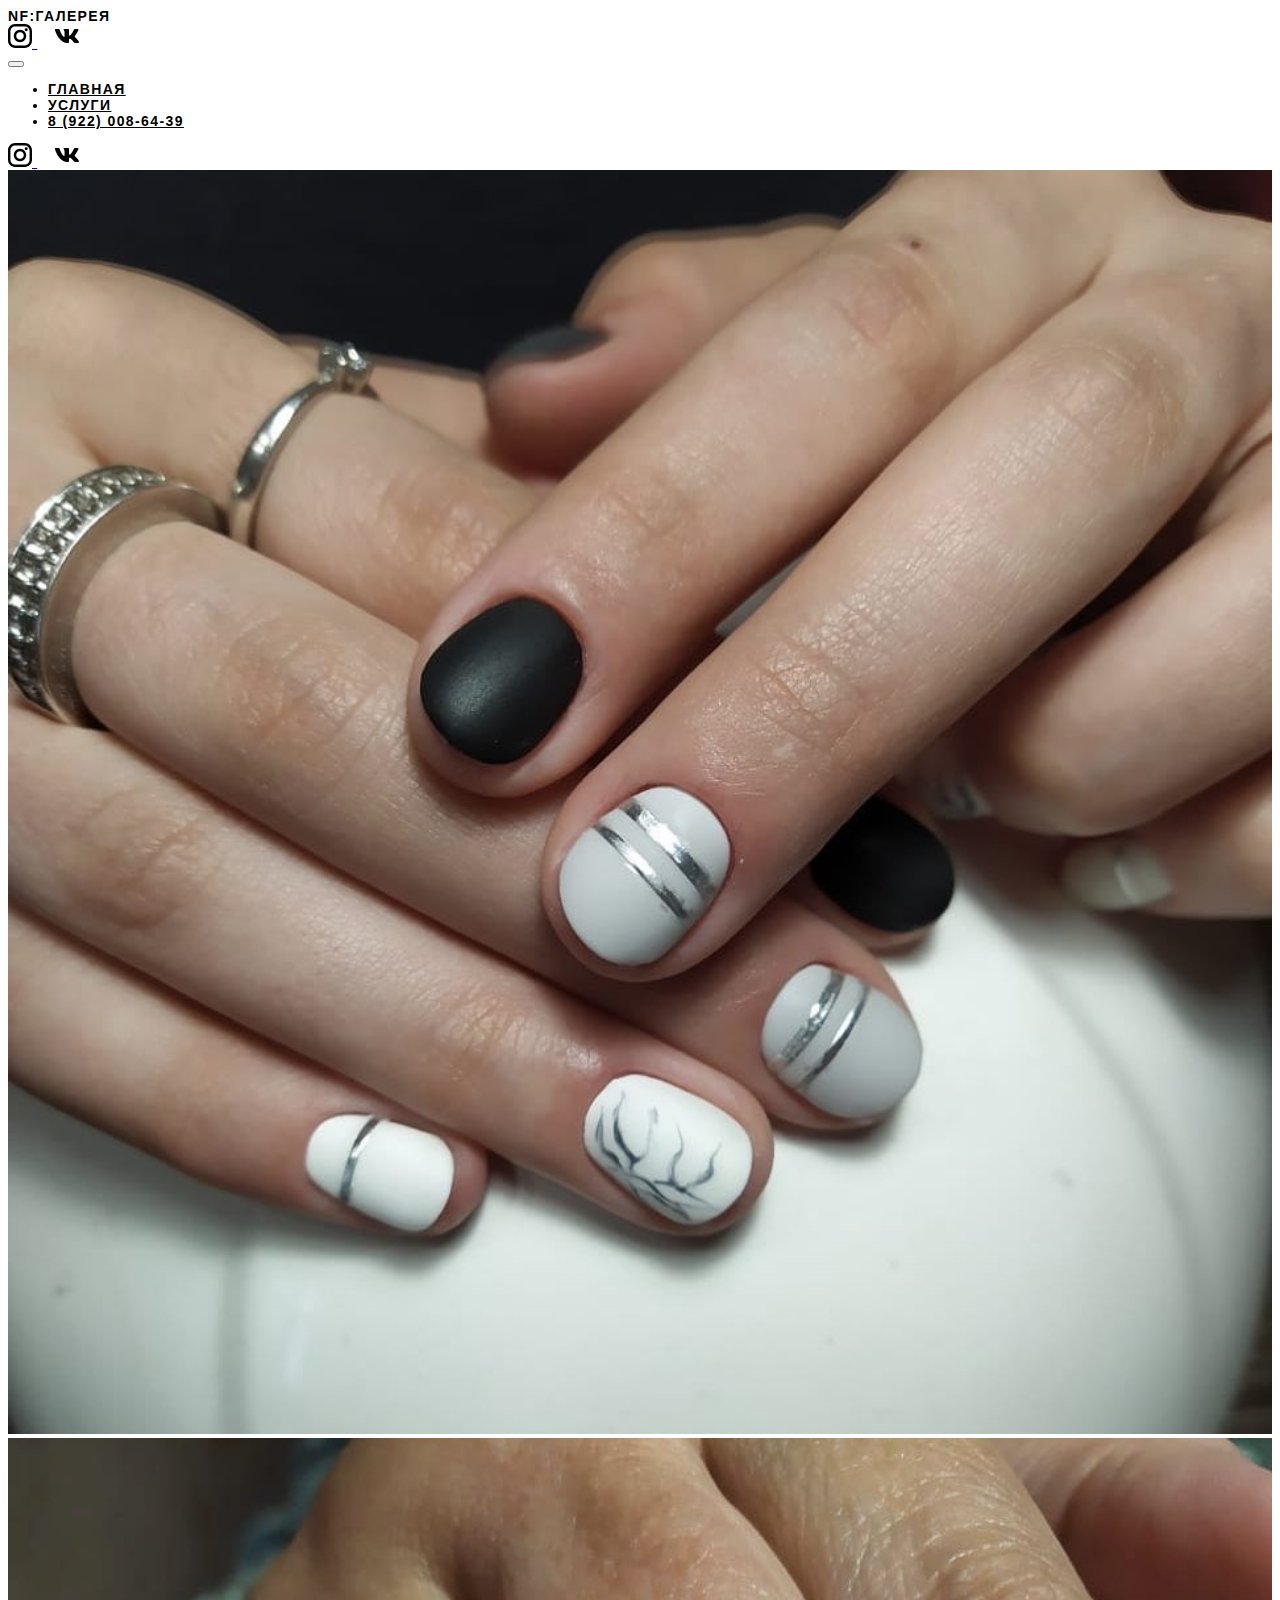
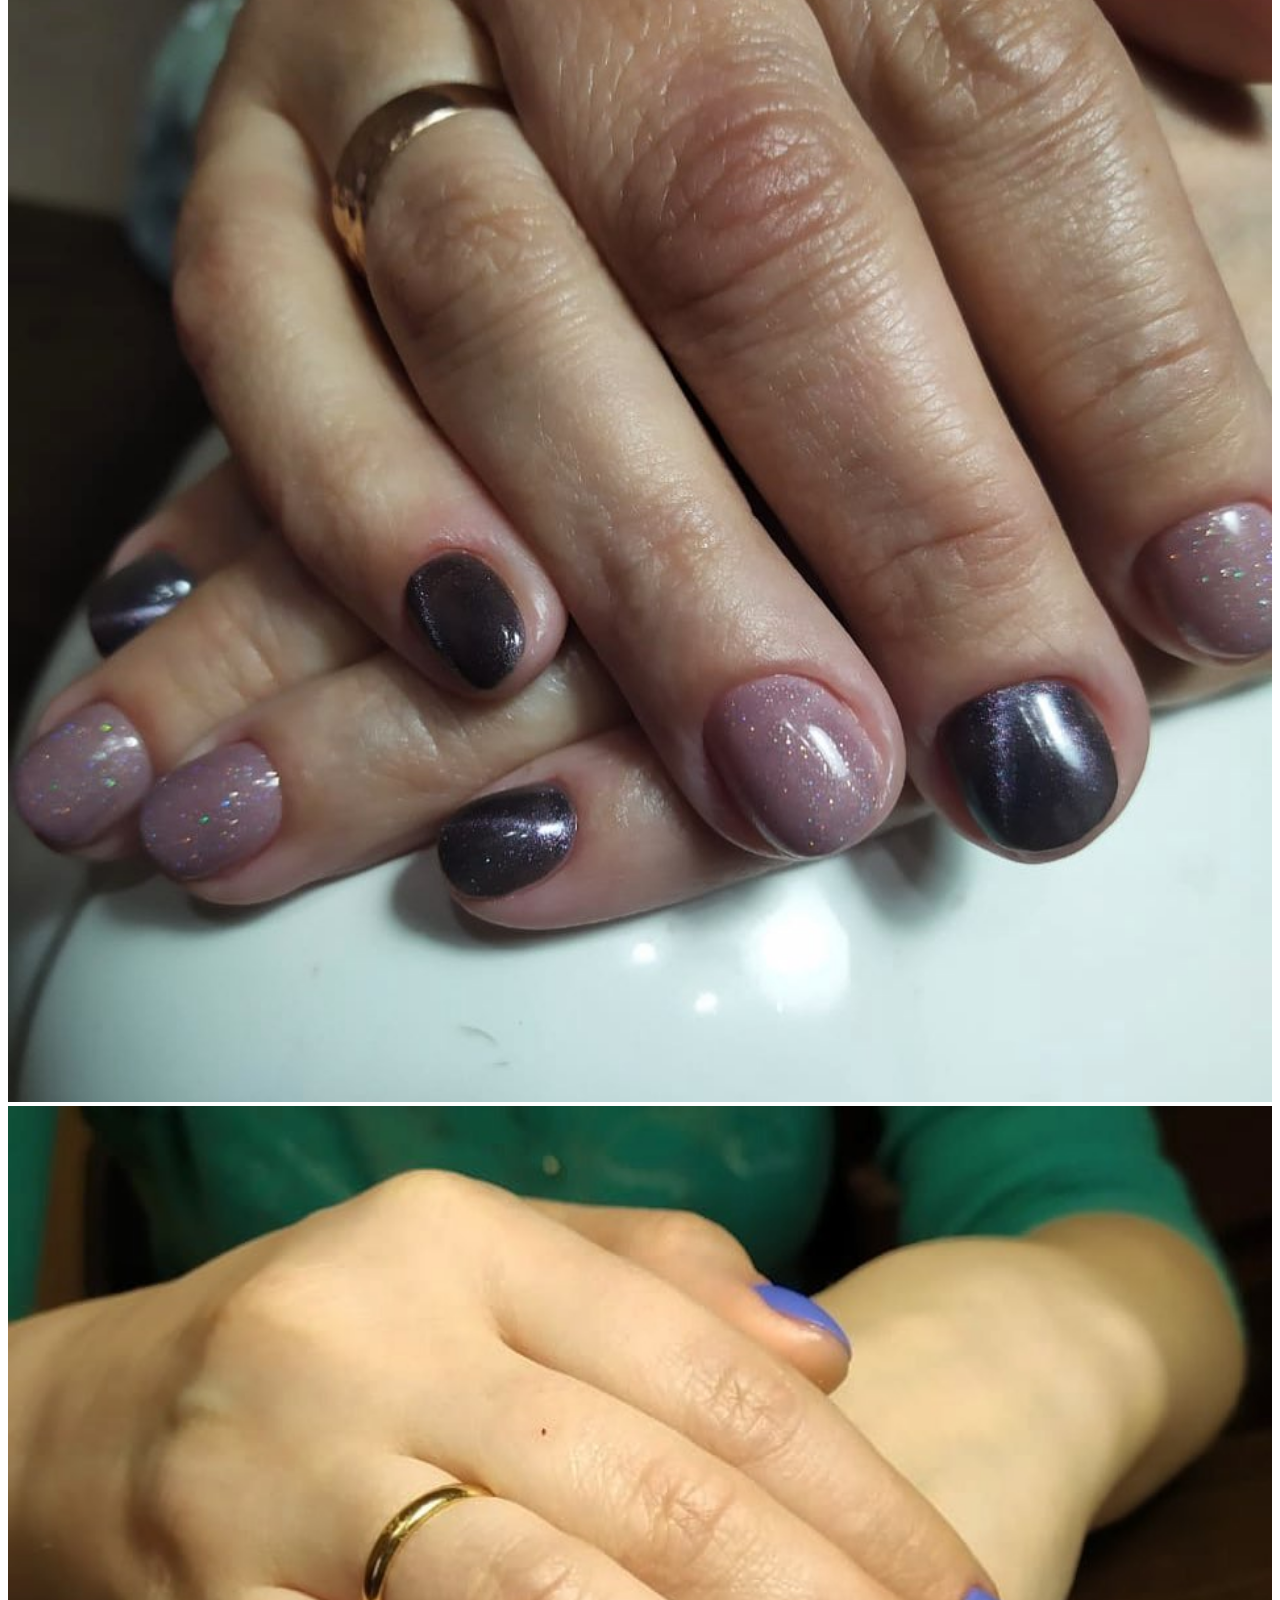
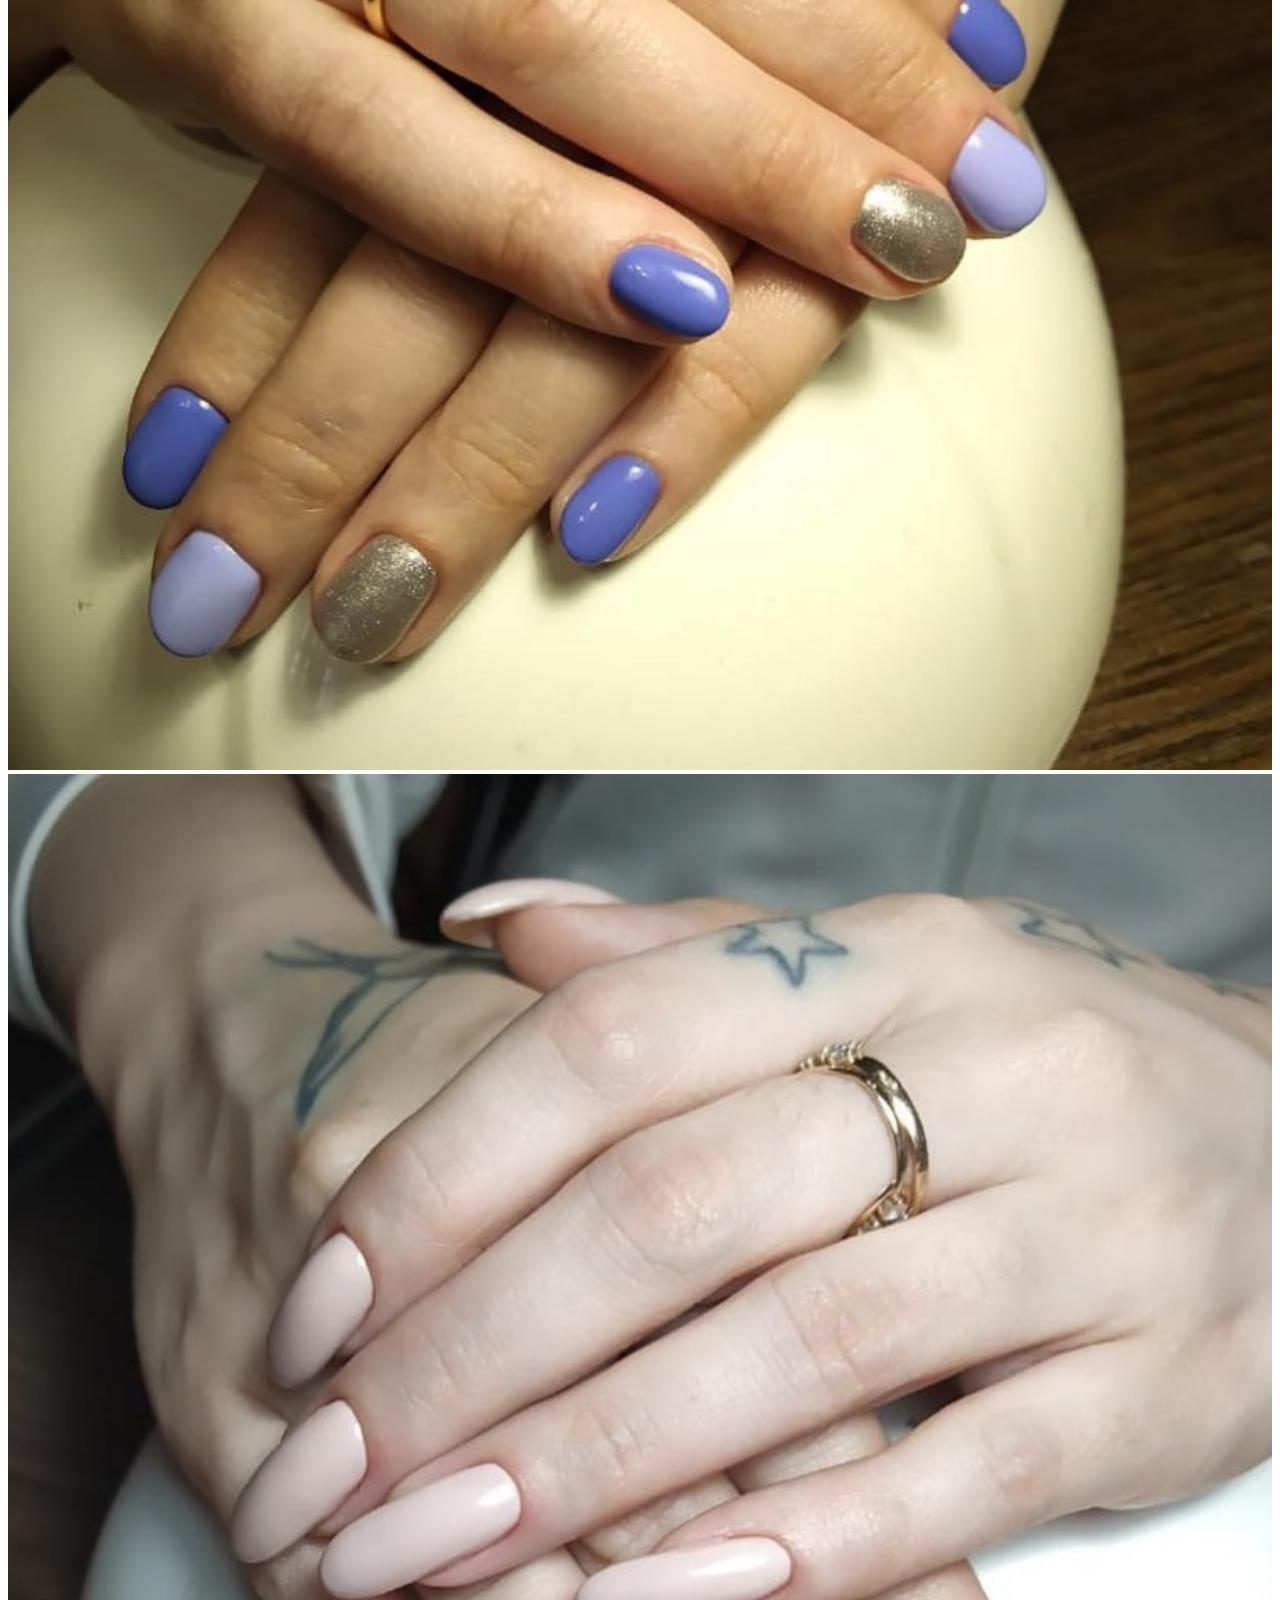
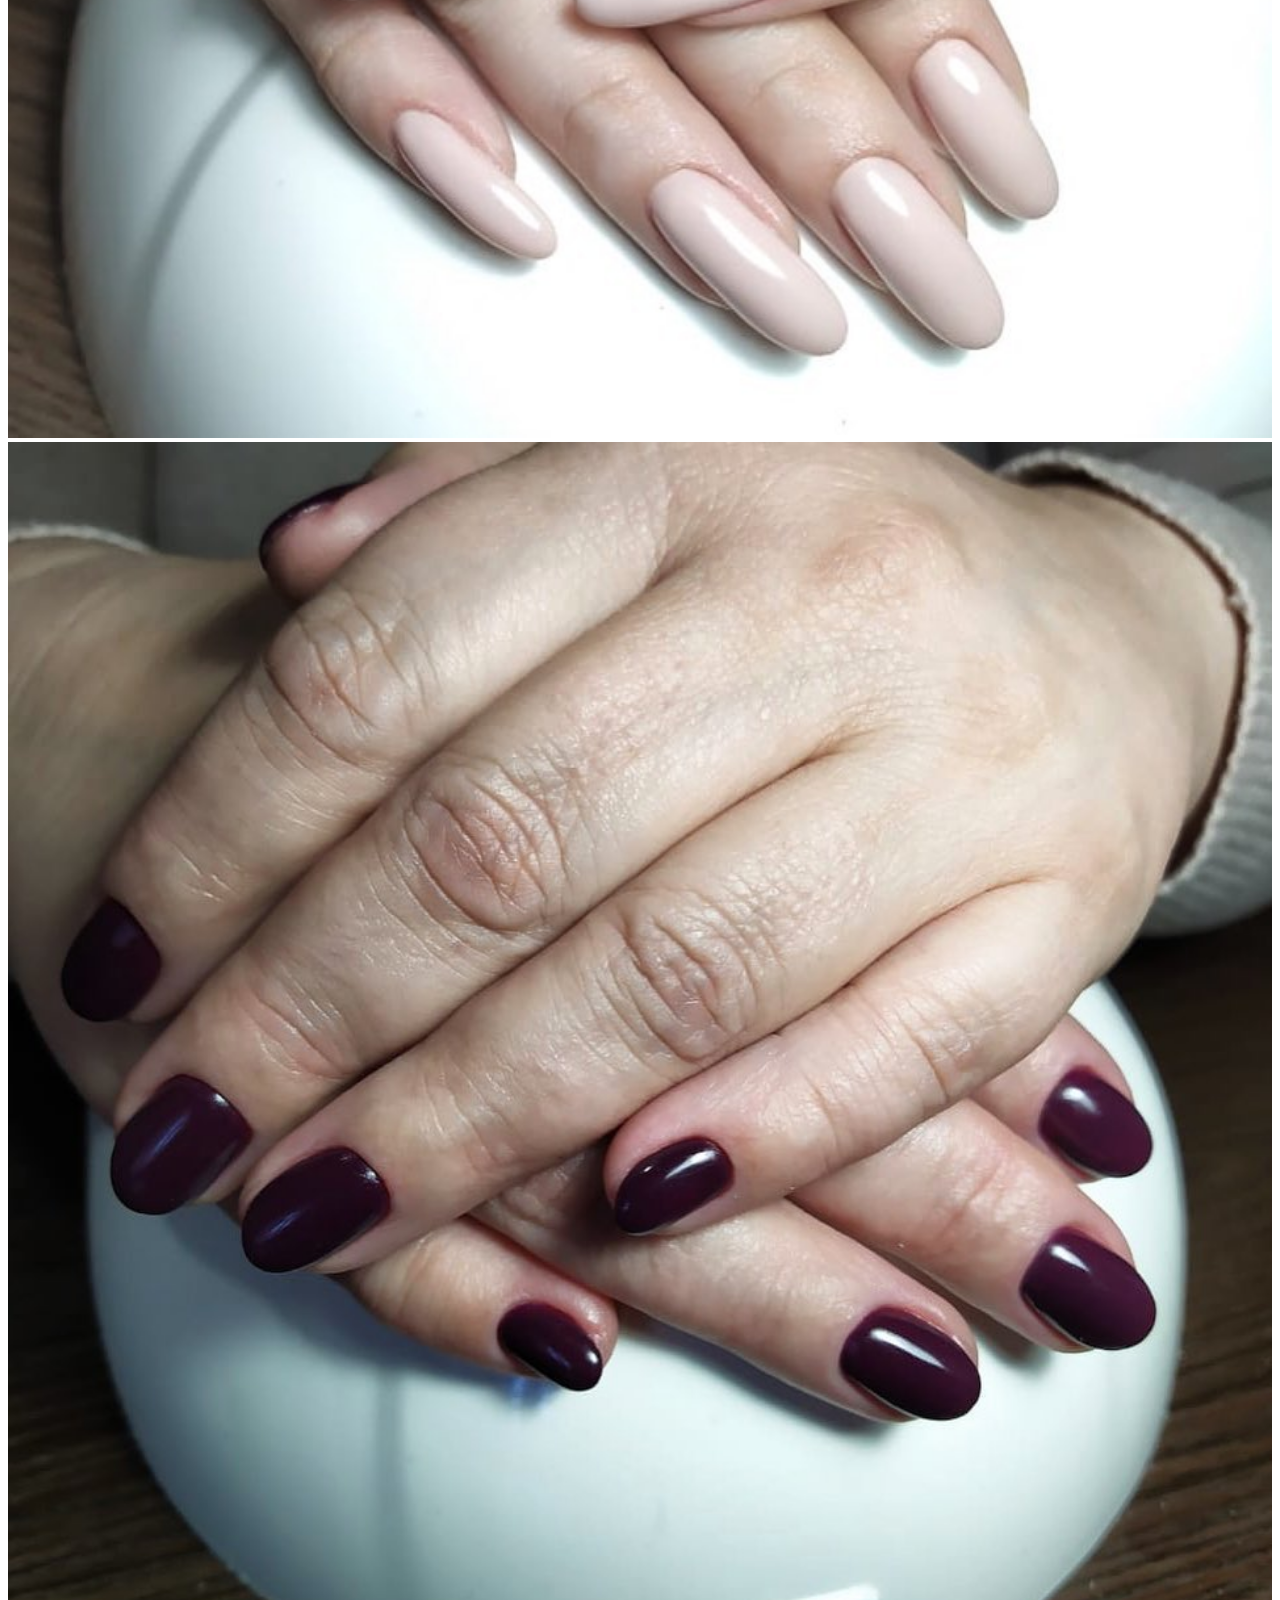
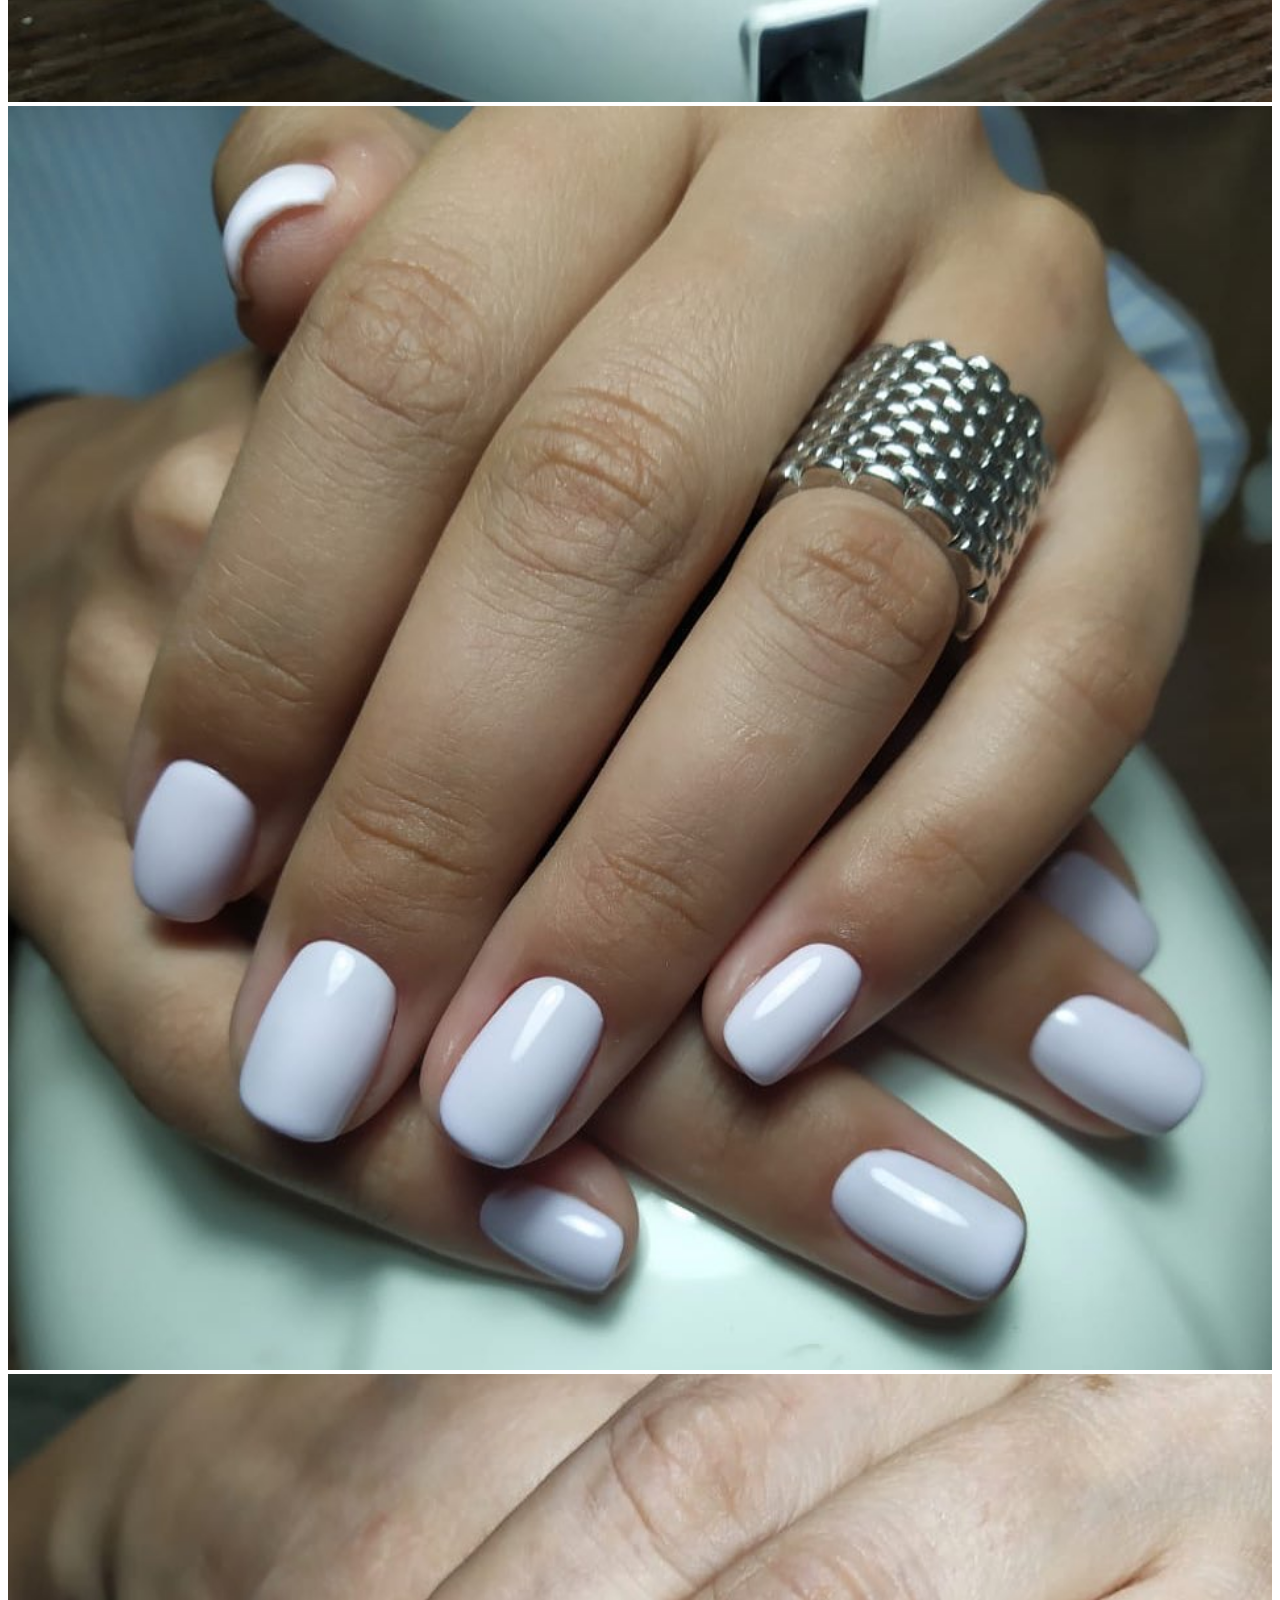
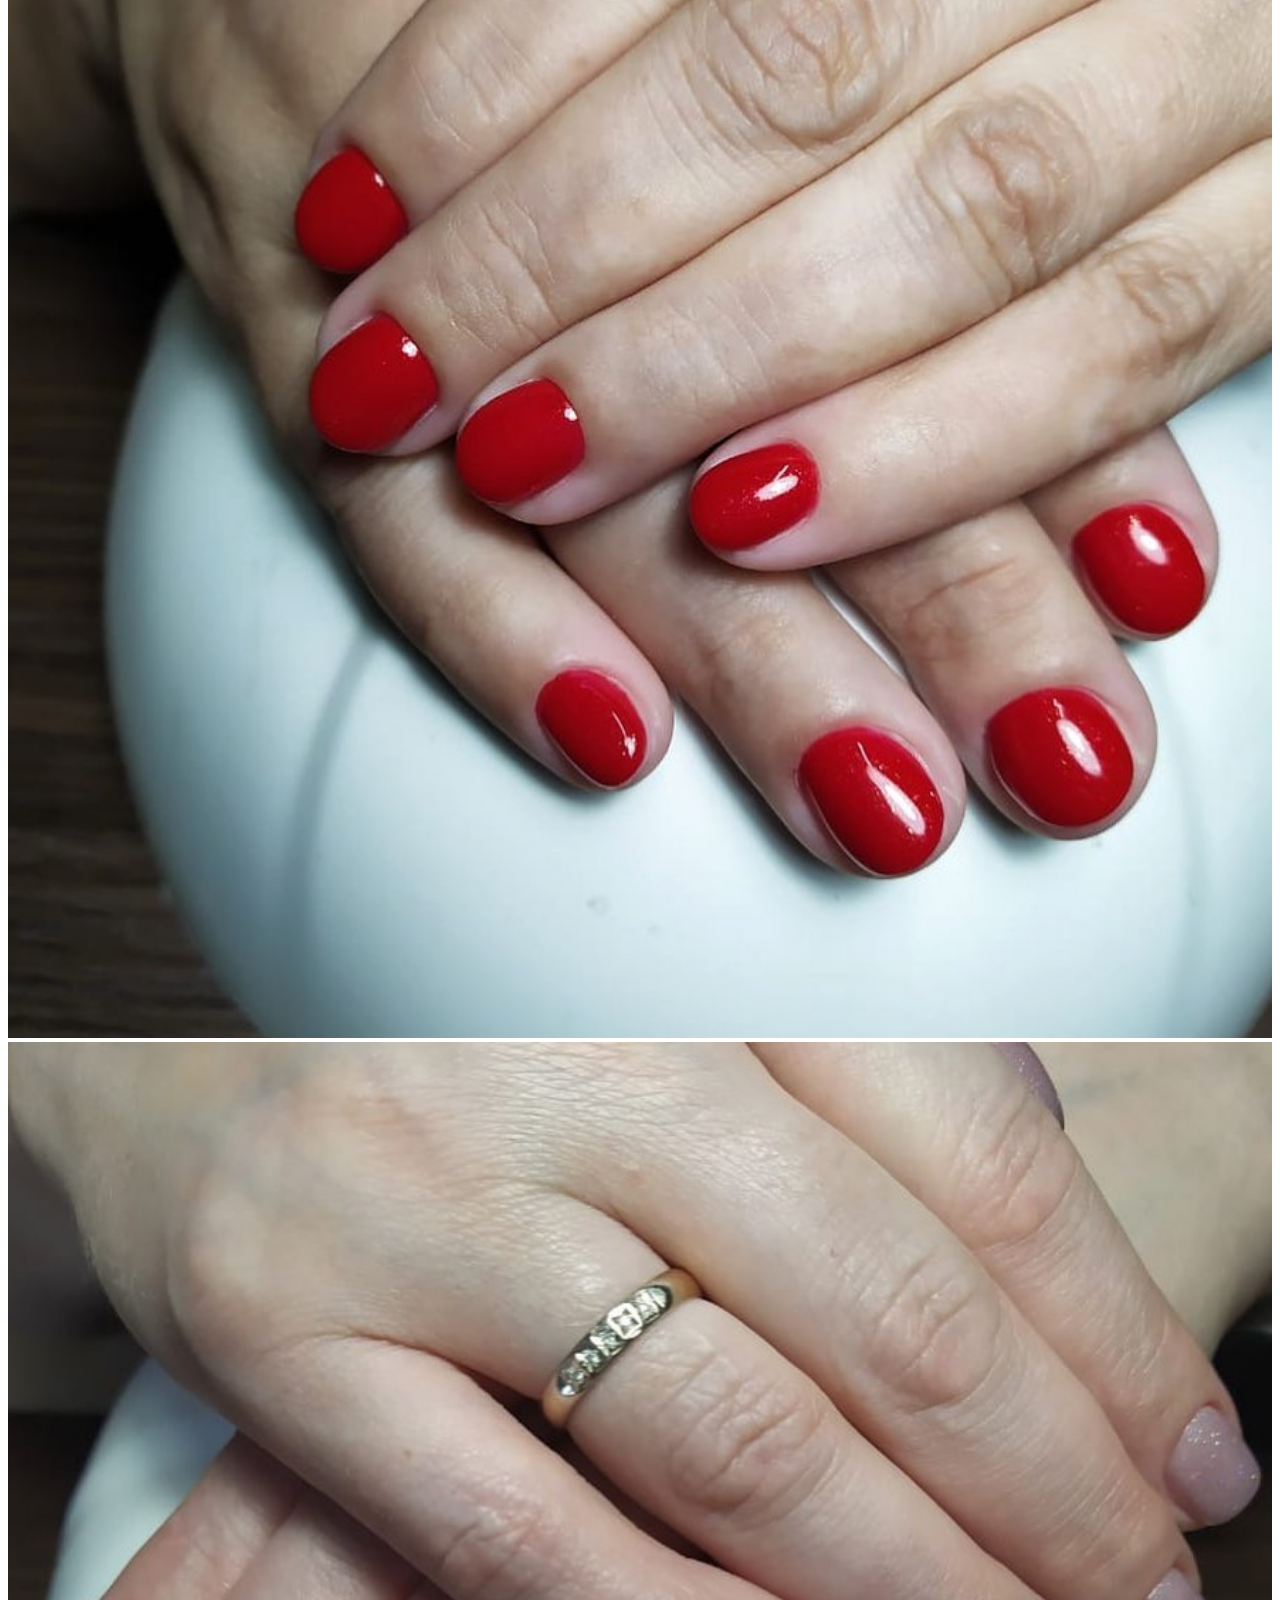
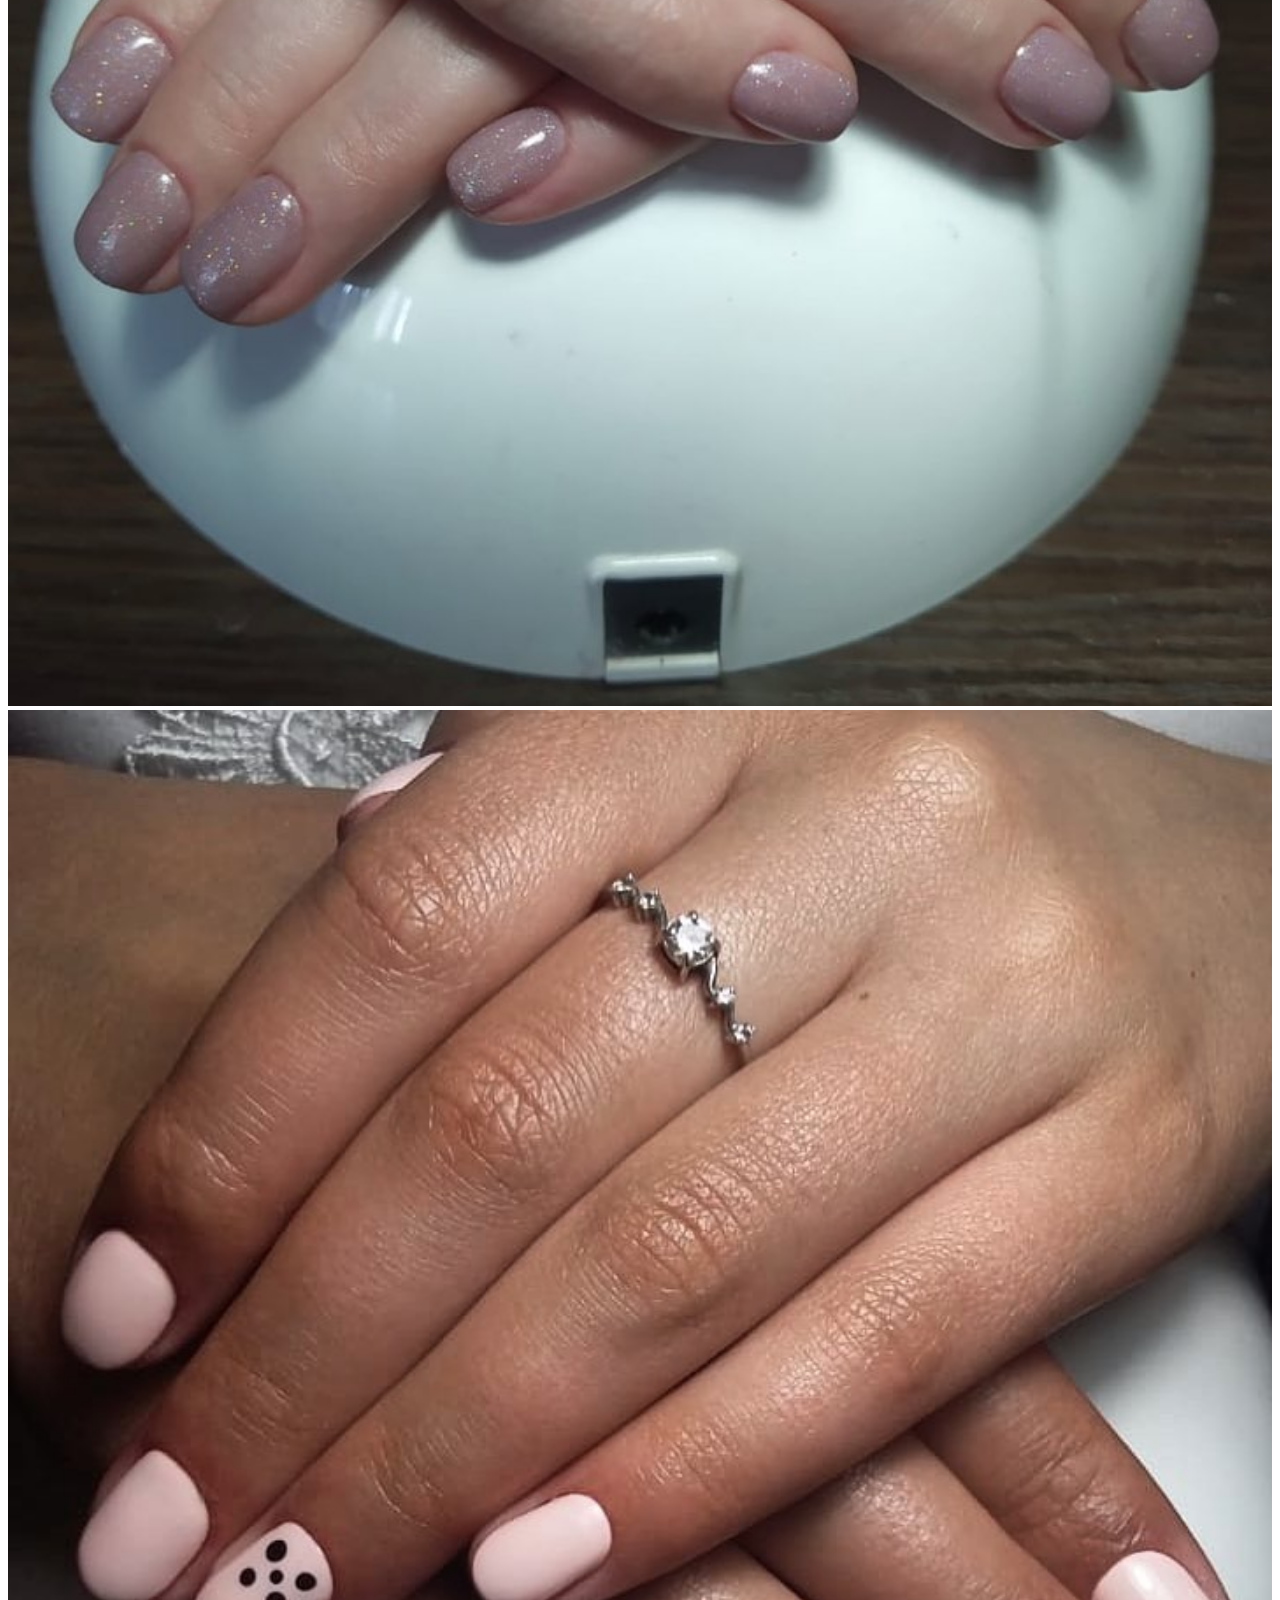
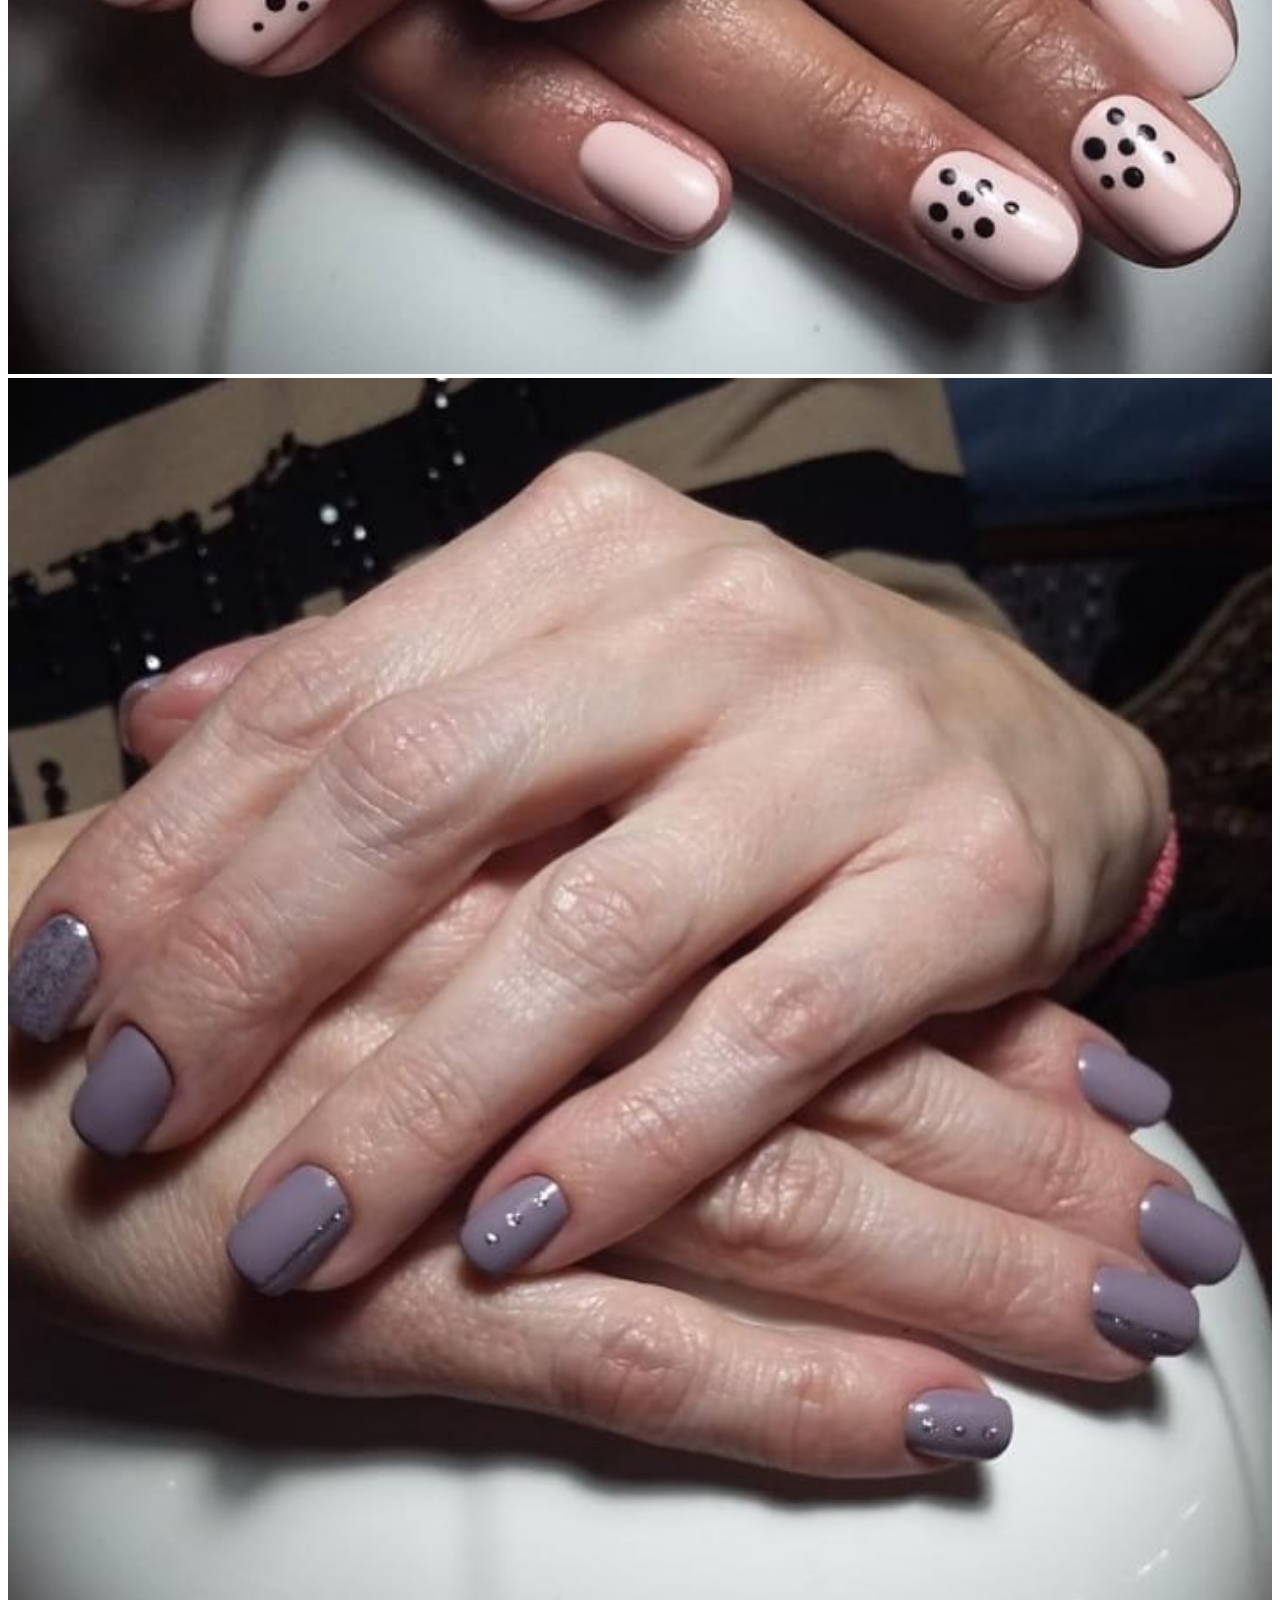
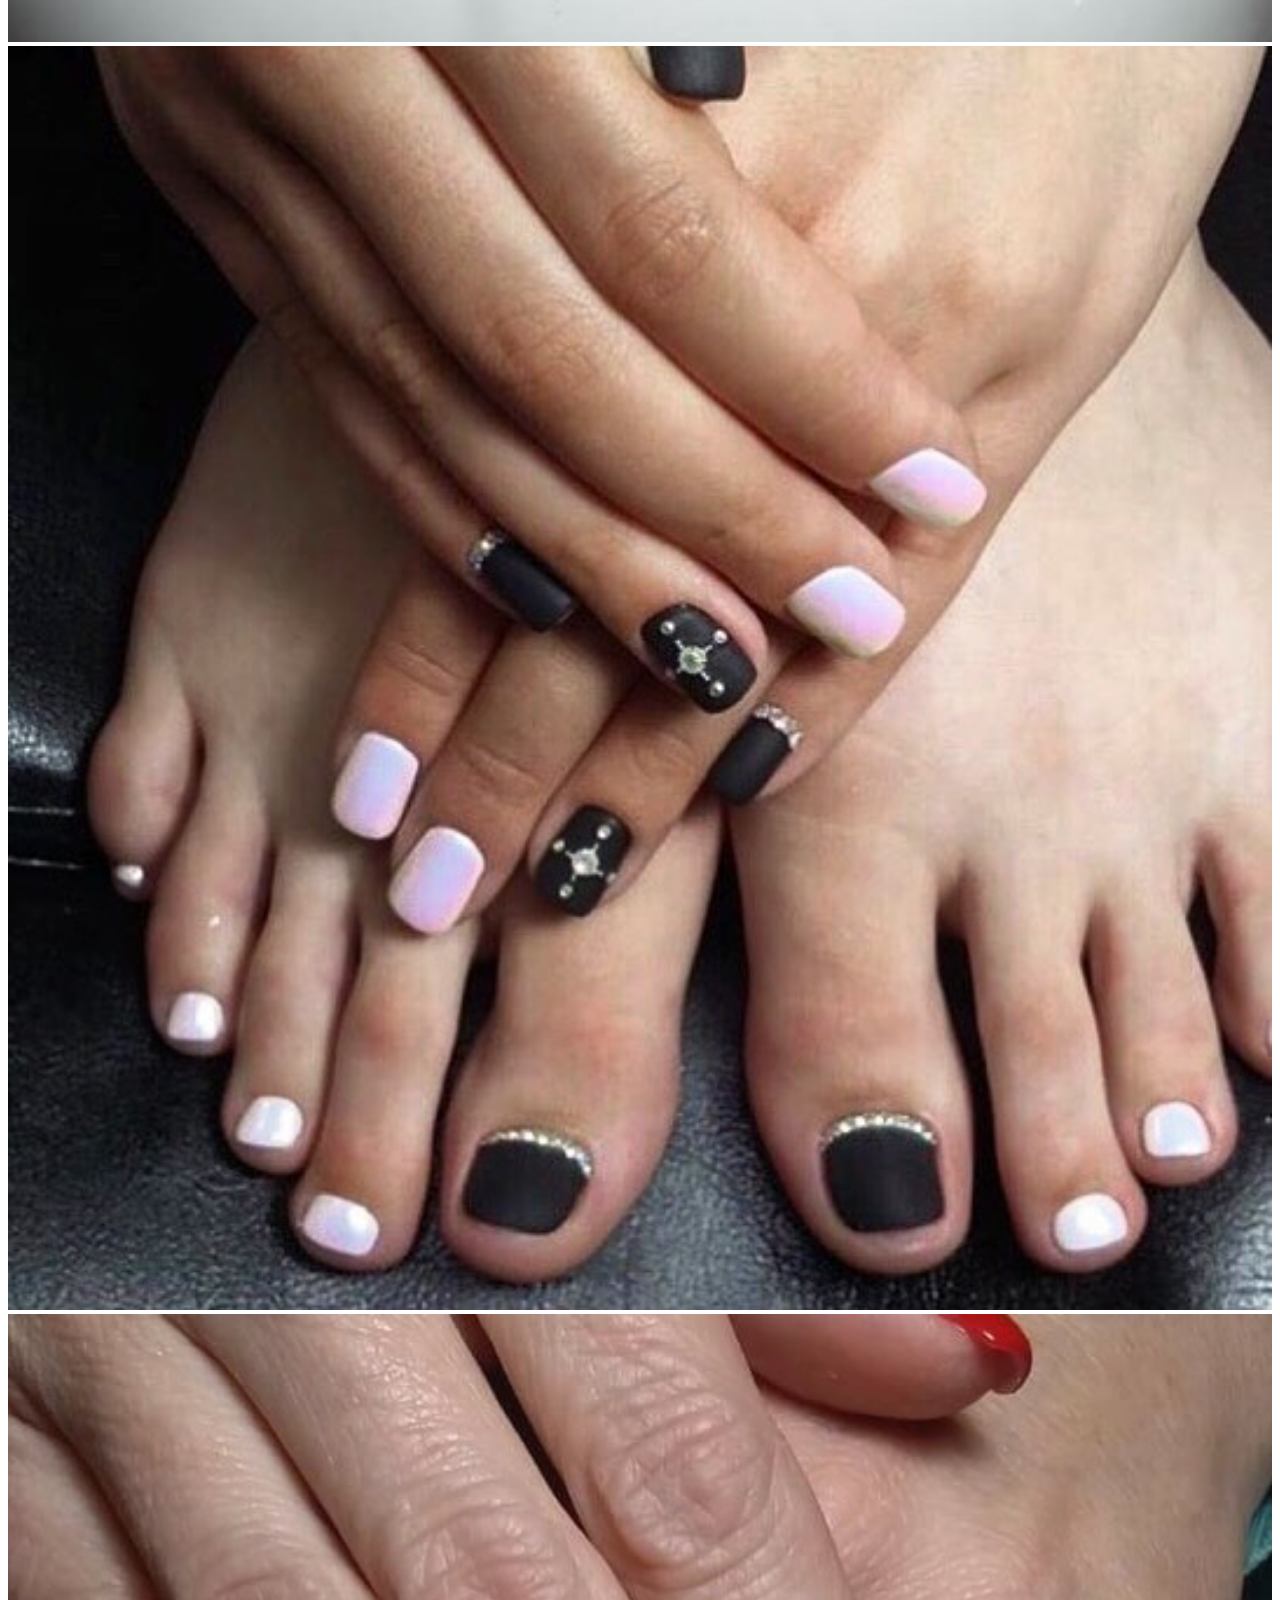
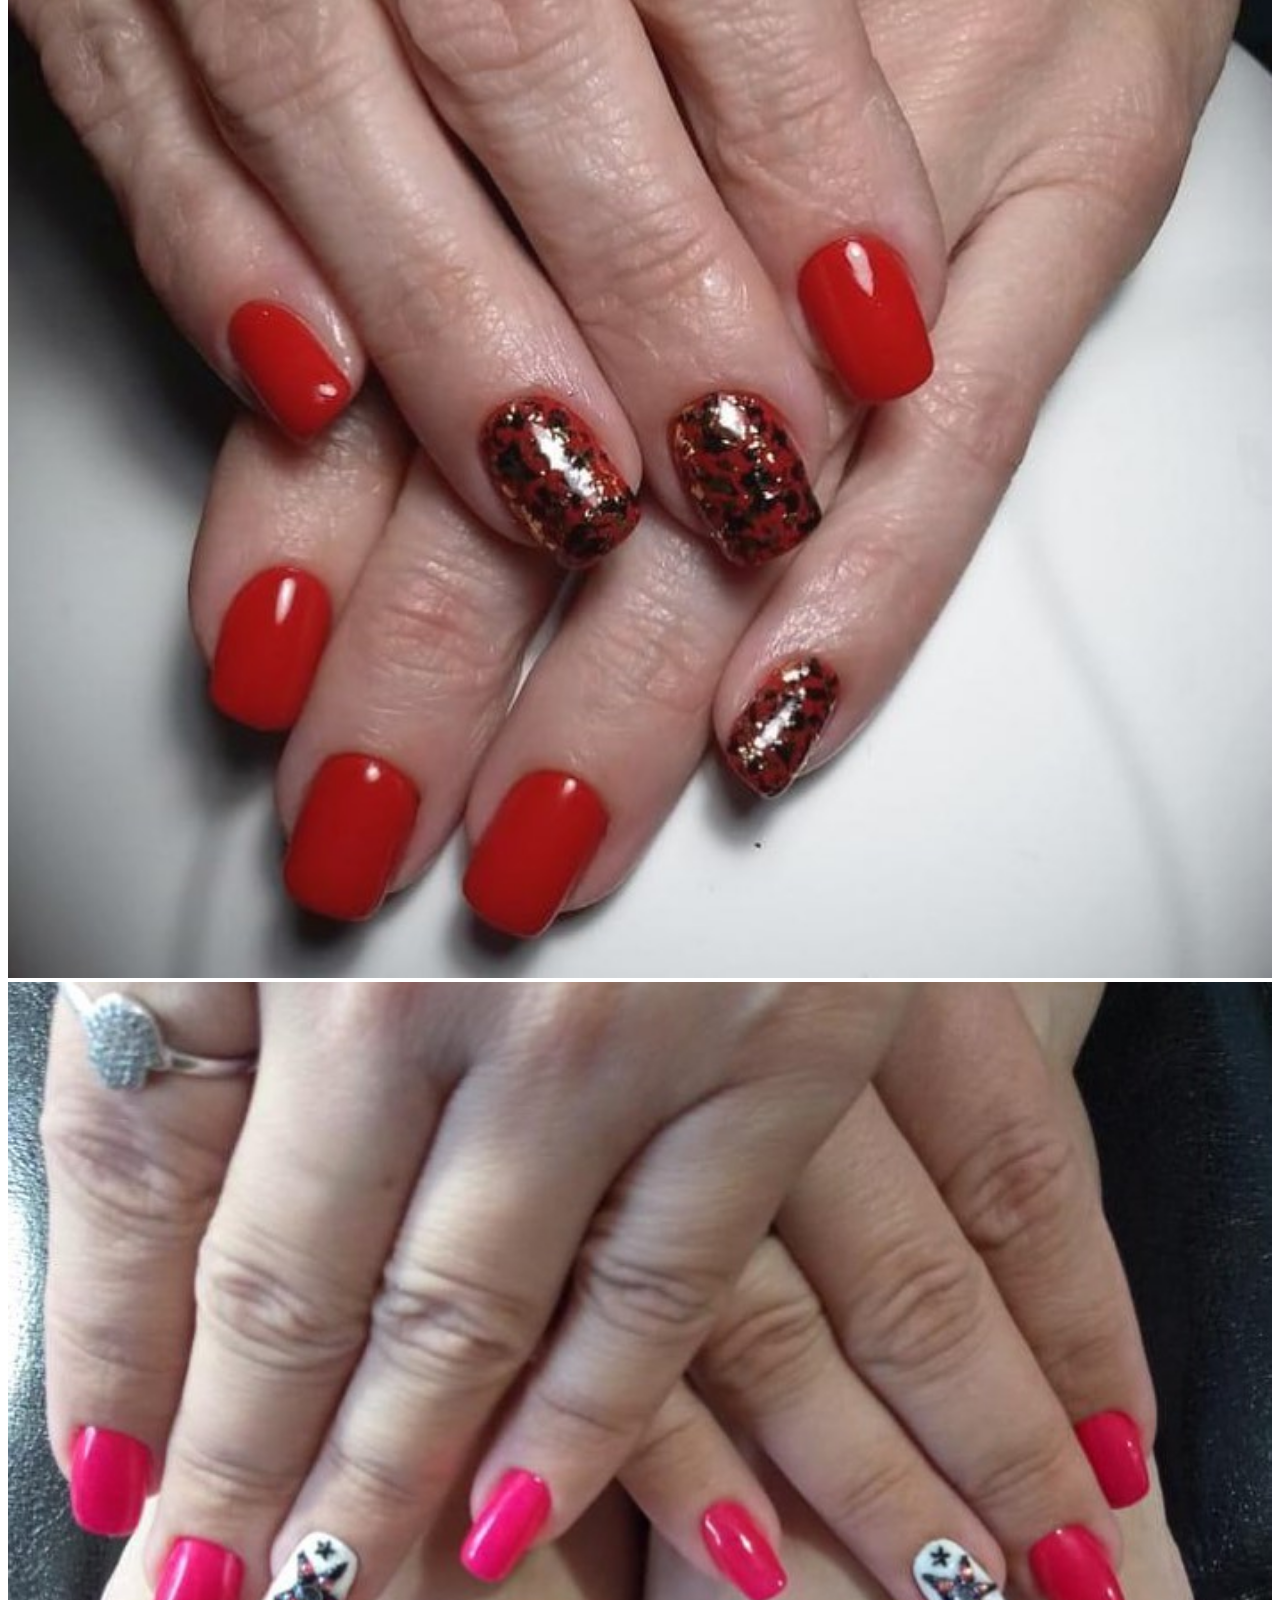
==== commit 7ff46162: "Add files via upload" ====
--- a/gallery/index.html
+++ b/gallery/index.html
@@ -87,201 +87,201 @@
 		</nav>
 
 		<section class="container-fluid pt-2">
-			<div class="row">
+			<div class="row" style="margin-right: 0;">
 				
-	<div class="col-6 col-md-3 mb-3">
+	<div class="col-6 col-md-3 mb-3" style="padding-right: 0;">
 		<img style="width: 100%" src='..\resources\images\gallery\1009971162774866601040831231122681483804179n.jpg' />
 	</div>
 	
-	<div class="col-6 col-md-3 mb-3">
+	<div class="col-6 col-md-3 mb-3" style="padding-right: 0;">
 		<img style="width: 100%" src='..\resources\images\gallery\1024236791495874663920580649745349781346978n.jpg' />
 	</div>
 	
-	<div class="col-6 col-md-3 mb-3">
+	<div class="col-6 col-md-3 mb-3" style="padding-right: 0;">
 		<img style="width: 100%" src='..\resources\images\gallery\1045270702108692533202047072247233138733929n.jpg' />
 	</div>
 	
-	<div class="col-6 col-md-3 mb-3">
+	<div class="col-6 col-md-3 mb-3" style="padding-right: 0;">
 		<img style="width: 100%" src='..\resources\images\gallery\10612175333128863154216389096869302938445067n.jpg' />
 	</div>
 	
-	<div class="col-6 col-md-3 mb-3">
+	<div class="col-6 col-md-3 mb-3" style="padding-right: 0;">
 		<img style="width: 100%" src='..\resources\images\gallery\1061332002663322479580125392534734692060060n.jpg' />
 	</div>
 	
-	<div class="col-6 col-md-3 mb-3">
+	<div class="col-6 col-md-3 mb-3" style="padding-right: 0;">
 		<img style="width: 100%" src='..\resources\images\gallery\1063531582926893118721061288489795001302689n.jpg' />
 	</div>
 	
-	<div class="col-6 col-md-3 mb-3">
+	<div class="col-6 col-md-3 mb-3" style="padding-right: 0;">
 		<img style="width: 100%" src='..\resources\images\gallery\1065584658697905935435178232490017664300020n.jpg' />
 	</div>
 	
-	<div class="col-6 col-md-3 mb-3">
+	<div class="col-6 col-md-3 mb-3" style="padding-right: 0;">
 		<img style="width: 100%" src='..\resources\images\gallery\1065817957644881776941421499687731726656568n.jpg' />
 	</div>
 	
-	<div class="col-6 col-md-3 mb-3">
+	<div class="col-6 col-md-3 mb-3" style="padding-right: 0;">
 		<img style="width: 100%" src='..\resources\images\gallery\694776954235896216272246017125162054436290n.jpg' />
 	</div>
 	
-	<div class="col-6 col-md-3 mb-3">
+	<div class="col-6 col-md-3 mb-3" style="padding-right: 0;">
 		<img style="width: 100%" src='..\resources\images\gallery\696196133902955318464684968128222063738323n.jpg' />
 	</div>
 	
-	<div class="col-6 col-md-3 mb-3">
+	<div class="col-6 col-md-3 mb-3" style="padding-right: 0;">
 		<img style="width: 100%" src='..\resources\images\gallery\696745111281721781465039197901481018449843n.jpg' />
 	</div>
 	
-	<div class="col-6 col-md-3 mb-3">
+	<div class="col-6 col-md-3 mb-3" style="padding-right: 0;">
 		<img style="width: 100%" src='..\resources\images\gallery\697734107342309570202458380668865235915266n.jpg' />
 	</div>
 	
-	<div class="col-6 col-md-3 mb-3">
+	<div class="col-6 col-md-3 mb-3" style="padding-right: 0;">
 		<img style="width: 100%" src='..\resources\images\gallery\698335864849539022351188907537406791949236n.jpg' />
 	</div>
 	
-	<div class="col-6 col-md-3 mb-3">
+	<div class="col-6 col-md-3 mb-3" style="padding-right: 0;">
 		<img style="width: 100%" src='..\resources\images\gallery\69973369473664163226851818671894713867407n.jpg' />
 	</div>
 	
-	<div class="col-6 col-md-3 mb-3">
+	<div class="col-6 col-md-3 mb-3" style="padding-right: 0;">
 		<img style="width: 100%" src='..\resources\images\gallery\702920491896830687240992871644498640030889n.jpg' />
 	</div>
 	
-	<div class="col-6 col-md-3 mb-3">
+	<div class="col-6 col-md-3 mb-3" style="padding-right: 0;">
 		<img style="width: 100%" src='..\resources\images\gallery\705964071759014769137709197155221645523690n.jpg' />
 	</div>
 	
-	<div class="col-6 col-md-3 mb-3">
+	<div class="col-6 col-md-3 mb-3" style="padding-right: 0;">
 		<img style="width: 100%" src='..\resources\images\gallery\706263418230596614245455661604551191009040n.jpg' />
 	</div>
 	
-	<div class="col-6 col-md-3 mb-3">
+	<div class="col-6 col-md-3 mb-3" style="padding-right: 0;">
 		<img style="width: 100%" src='..\resources\images\gallery\708400011420260570619105529833271500514298n.jpg' />
 	</div>
 	
-	<div class="col-6 col-md-3 mb-3">
+	<div class="col-6 col-md-3 mb-3" style="padding-right: 0;">
 		<img style="width: 100%" src='..\resources\images\gallery\710805211682891976229723964756872738013244n.jpg' />
 	</div>
 	
-	<div class="col-6 col-md-3 mb-3">
+	<div class="col-6 col-md-3 mb-3" style="padding-right: 0;">
 		<img style="width: 100%" src='..\resources\images\gallery\711885695850066356403305515551043020405284n.jpg' />
 	</div>
 	
-	<div class="col-6 col-md-3 mb-3">
+	<div class="col-6 col-md-3 mb-3" style="padding-right: 0;">
 		<img style="width: 100%" src='..\resources\images\gallery\715265611830524795256485194499660820163197n.jpg' />
 	</div>
 	
-	<div class="col-6 col-md-3 mb-3">
+	<div class="col-6 col-md-3 mb-3" style="padding-right: 0;">
 		<img style="width: 100%" src='..\resources\images\gallery\717780401802639263522563452782625088942686n.jpg' />
 	</div>
 	
-	<div class="col-6 col-md-3 mb-3">
+	<div class="col-6 col-md-3 mb-3" style="padding-right: 0;">
 		<img style="width: 100%" src='..\resources\images\gallery\718432779603013276655231436566050698144183n.jpg' />
 	</div>
 	
-	<div class="col-6 col-md-3 mb-3">
+	<div class="col-6 col-md-3 mb-3" style="padding-right: 0;">
 		<img style="width: 100%" src='..\resources\images\gallery\727779752527313667594670269634228334370885n.jpg' />
 	</div>
 	
-	<div class="col-6 col-md-3 mb-3">
+	<div class="col-6 col-md-3 mb-3" style="padding-right: 0;">
 		<img style="width: 100%" src='..\resources\images\gallery\7314300527244330642436261268650121345820893n.jpg' />
 	</div>
 	
-	<div class="col-6 col-md-3 mb-3">
+	<div class="col-6 col-md-3 mb-3" style="padding-right: 0;">
 		<img style="width: 100%" src='..\resources\images\gallery\7342458812500498785103243083664792608312510n.jpg' />
 	</div>
 	
-	<div class="col-6 col-md-3 mb-3">
+	<div class="col-6 col-md-3 mb-3" style="padding-right: 0;">
 		<img style="width: 100%" src='..\resources\images\gallery\7494380625917751108585988579909090025126730n.jpg' />
 	</div>
 	
-	<div class="col-6 col-md-3 mb-3">
+	<div class="col-6 col-md-3 mb-3" style="padding-right: 0;">
 		<img style="width: 100%" src='..\resources\images\gallery\770414751721542805327334949593268297245137n.jpg' />
 	</div>
 	
-	<div class="col-6 col-md-3 mb-3">
+	<div class="col-6 col-md-3 mb-3" style="padding-right: 0;">
 		<img style="width: 100%" src='..\resources\images\gallery\788567922569685413128557661346984665172400n.jpg' />
 	</div>
 	
-	<div class="col-6 col-md-3 mb-3">
+	<div class="col-6 col-md-3 mb-3" style="padding-right: 0;">
 		<img style="width: 100%" src='..\resources\images\gallery\803086221185925563168214475098189447184277n.jpg' />
 	</div>
 	
-	<div class="col-6 col-md-3 mb-3">
+	<div class="col-6 col-md-3 mb-3" style="padding-right: 0;">
 		<img style="width: 100%" src='..\resources\images\gallery\803163941915607219747788575605435628049257n.jpg' />
 	</div>
 	
-	<div class="col-6 col-md-3 mb-3">
+	<div class="col-6 col-md-3 mb-3" style="padding-right: 0;">
 		<img style="width: 100%" src='..\resources\images\gallery\808072701601516085999384777772480670791975n.jpg' />
 	</div>
 	
-	<div class="col-6 col-md-3 mb-3">
+	<div class="col-6 col-md-3 mb-3" style="padding-right: 0;">
 		<img style="width: 100%" src='..\resources\images\gallery\809023221785893468620155254281148846704223n.jpg' />
 	</div>
 	
-	<div class="col-6 col-md-3 mb-3">
+	<div class="col-6 col-md-3 mb-3" style="padding-right: 0;">
 		<img style="width: 100%" src='..\resources\images\gallery\816265813115249764522247383377034873914249n.jpg' />
 	</div>
 	
-	<div class="col-6 col-md-3 mb-3">
+	<div class="col-6 col-md-3 mb-3" style="padding-right: 0;">
 		<img style="width: 100%" src='..\resources\images\gallery\8267994410085687961828853095776674142140339n.jpg' />
 	</div>
 	
-	<div class="col-6 col-md-3 mb-3">
+	<div class="col-6 col-md-3 mb-3" style="padding-right: 0;">
 		<img style="width: 100%" src='..\resources\images\gallery\829246145929290979292755395537964553665636n.jpg' />
 	</div>
 	
-	<div class="col-6 col-md-3 mb-3">
+	<div class="col-6 col-md-3 mb-3" style="padding-right: 0;">
 		<img style="width: 100%" src='..\resources\images\gallery\882247989387402232244284178314997706838097n.jpg' />
 	</div>
 	
-	<div class="col-6 col-md-3 mb-3">
+	<div class="col-6 col-md-3 mb-3" style="padding-right: 0;">
 		<img style="width: 100%" src='..\resources\images\gallery\893736086413304333467293920778892675734848n.jpg' />
 	</div>
 	
-	<div class="col-6 col-md-3 mb-3">
+	<div class="col-6 col-md-3 mb-3" style="padding-right: 0;">
 		<img style="width: 100%" src='..\resources\images\gallery\900360734993404607584225097553688989876730n.jpg' />
 	</div>
 	
-	<div class="col-6 col-md-3 mb-3">
+	<div class="col-6 col-md-3 mb-3" style="padding-right: 0;">
 		<img style="width: 100%" src='..\resources\images\gallery\900877565180452257892143442304030469908832n.jpg' />
 	</div>
 	
-	<div class="col-6 col-md-3 mb-3">
+	<div class="col-6 col-md-3 mb-3" style="padding-right: 0;">
 		<img style="width: 100%" src='..\resources\images\gallery\900913395039333838466852132326308233322521n.jpg' />
 	</div>
 	
-	<div class="col-6 col-md-3 mb-3">
+	<div class="col-6 col-md-3 mb-3" style="padding-right: 0;">
 		<img style="width: 100%" src='..\resources\images\gallery\902326825145949625390675326224180964883404n.jpg' />
 	</div>
 	
-	<div class="col-6 col-md-3 mb-3">
+	<div class="col-6 col-md-3 mb-3" style="padding-right: 0;">
 		<img style="width: 100%" src='..\resources\images\gallery\932814802407456337434946402062456007965291n.jpg' />
 	</div>
 	
-	<div class="col-6 col-md-3 mb-3">
+	<div class="col-6 col-md-3 mb-3" style="padding-right: 0;">
 		<img style="width: 100%" src='..\resources\images\gallery\935001099906149346668715405400236862670569n.jpg' />
 	</div>
 	
-	<div class="col-6 col-md-3 mb-3">
+	<div class="col-6 col-md-3 mb-3" style="padding-right: 0;">
 		<img style="width: 100%" src='..\resources\images\gallery\animated1.gif' />
 	</div>
 	
-	<div class="col-6 col-md-3 mb-3">
+	<div class="col-6 col-md-3 mb-3" style="padding-right: 0;">
 		<img style="width: 100%" src='..\resources\images\gallery\animated2.gif' />
 	</div>
 	
-	<div class="col-6 col-md-3 mb-3">
+	<div class="col-6 col-md-3 mb-3" style="padding-right: 0;">
 		<img style="width: 100%" src='..\resources\images\gallery\work1.jpg' />
 	</div>
 	
-	<div class="col-6 col-md-3 mb-3">
+	<div class="col-6 col-md-3 mb-3" style="padding-right: 0;">
 		<img style="width: 100%" src='..\resources\images\gallery\work2.jpg' />
 	</div>
 	
-	<div class="col-6 col-md-3 mb-3">
+	<div class="col-6 col-md-3 mb-3" style="padding-right: 0;">
 		<img style="width: 100%" src='..\resources\images\gallery\work3.jpg' />
 	</div>
 	
--- a/styles/gallery.css
+++ b/styles/gallery.css
@@ -0,0 +1,299 @@
+/* navigation */
+
+.navbar-toggler-icon {
+  background-image: url("data:image/svg+xml;charset=utf8,%3Csvg viewBox='0 0 32 32' xmlns='http://www.w3.org/2000/svg'%3E%3Cpath stroke='rgba(0,0,0, 1)' stroke-width='2' stroke-linecap='round' stroke-miterlimit='10' d='M4 8h24M4 16h24M4 24h24'/%3E%3C/svg%3E");
+}
+
+.nav-link {
+	color: #000000;
+}
+
+.nav-link:hover {
+	color: #000000;
+}
+
+@media (min-width: 992px) {
+  .nav-link:hover {
+    border-bottom: 3px #000000 solid;
+  }
+}
+
+/* main screen */
+h1 {
+  text-transform: uppercase;
+  font-weight: bold;
+  vertical-align: middle;
+  font-size: 3.5em;
+}
+
+.main-screen {
+  min-height: 100vh;
+
+  background: #03001e;
+  background: -webkit-linear-gradient(to left, #ec38bc, #7303c0);
+  background: linear-gradient(to left, #ec38bc, #7303c0);
+
+  box-shadow: 0 0 20px black;
+}
+
+/* for > md */
+@media (min-width: 768px) {
+  .main-screen {
+    background: -webkit-linear-gradient(to left, #fdeff9, #ec38bc, #7303c0);
+    background: linear-gradient(to left, #fdeff9, #ec38bc, #7303c0);
+  }
+}
+
+.main-screen-content {
+  color: white;
+  display: flex;
+  justify-content: center;
+  flex-direction: column;
+  position: relative;
+  /* for <= sm */
+  min-height: 40vh;
+  margin-left: 0px;
+  text-align: center;
+}
+
+.main-screen-heading {
+  animation: show 1.5s ease;
+  z-index: 1;
+}
+
+.main-screen-image {
+  position: static;
+  z-index: 0;
+}
+
+.main-screen-image>img {
+  position: absolute;
+  bottom: 0px;
+  right: 0px;
+  width: 40vw;
+}
+
+.main-screen-image-sm {
+  margin-top: 5em;
+  position: static;
+}
+
+.main-screen-image-sm>img {
+  width: 100%;
+}
+
+/* for >= md */
+@media (min-width: 768px) {
+  .main-screen-content {
+    text-align: left;
+    margin-left: 5em;
+    min-height: 90vh;
+  }
+}
+
+.social-icon {
+  height: 24px;
+}
+
+.social-icon-group {
+	margin-left: auto;
+}
+
+.social-icon-group>a:first-child {
+	margin-right: 8px;
+}
+
+.social-icon-group>a:hover {
+	text-decoration: none;
+}
+
+/* for > md */
+@media (min-width: 992px) {
+  .social-icon-group {
+		margin-left: 0;
+	}
+
+	.social-icon-group>a:first-child {
+		margin-right: 1.3em;
+	}
+}
+
+.button {
+  color: #000000;
+  background-color: #FDE640;
+  padding: 10px 15px;
+  border-radius: 5px;
+  border: none;
+  display: inline-block;
+  width: fit-content;
+}
+
+.button:hover {
+  color: #000000;
+  text-decoration: none;
+  background-color: #fdeff9;
+  transition: 0.3s;
+}
+
+/* services section */
+#services {
+	padding-top: 4em;
+	padding-bottom: 4em;
+}
+
+.propose-item {
+	min-height: 4em;
+	margin: auto 0;
+}
+
+.info {
+  padding: 1em 0;
+  opacity: 0.5;
+  font-size: 14px;
+}
+
+#services-table {
+	width: 100%;
+	font-size: larger;
+}
+
+#services-table>tbody>tr>td {
+	padding: 10px 0;
+	column-width: fit-content;
+}
+
+#services-table>tbody>tr>td:nth-child(1) {
+	width: 100%;
+}
+
+#services-table>tbody>tr>td:nth-child(2) {
+	display: flex;
+}
+
+#services-table>tbody>tr>td>a {
+	color: #000000;
+}
+
+#services-table>tbody>tr>td>a:hover {
+	color: #000000;
+	text-decoration: none;
+}
+
+.price {
+  font-weight: 700;
+  font-size: 18px;
+	line-height: 20px;
+	padding-right: 4px;
+}
+
+.price-currency {
+  font-weight: 700;
+  font-size: 13px;
+}
+
+.deprecated-price {
+  text-decoration: line-through;
+  color: #585858;
+  font-weight: 400;
+  font-size: 13px;
+}
+
+/* exapmles section */
+
+#examples {
+	color: #58554B;
+	background-color: rgb(245, 245, 245);
+  padding: 4em 15px 4em;
+}
+
+#gallery-column {
+	padding: 0; /* only if sm || xs */
+	margin: auto;
+}
+
+/* only if >= md */
+@media (min-width: 768px) {
+  #gallery-column {
+		padding: 0 15px;
+	}
+}
+
+.example>img {
+  width: 100%;
+  text-align: center;
+	border-radius: 50%;
+}
+
+.carousel-item>img {
+  width: 100%;
+  min-height: 60vh;
+}
+
+blockquote {
+  margin: 0;
+  text-align: center;
+  color: #58554B;
+  padding: 30px 50px;
+  margin-bottom: 10px;
+}
+
+blockquote p {
+  margin-top: 0;
+  font-size: 20px;
+  line-height: 1.25;
+}
+
+blockquote cite {
+  font-style: normal;
+  text-transform: uppercase;
+  font-size: 14px;
+}
+
+/* 	contacts section */
+#contacts {
+	padding: 4em 3em 2em 3em;
+  background-color: #111111;
+  color: #ffffff;
+}
+
+#google-map {
+  overflow: hidden;
+  background: none !important;
+  height: 100%;
+  width: 100%;
+}
+
+.contact {
+  display: flex;
+  align-items: center;
+  margin-bottom: 1.2em;
+}
+
+.contact>img {
+	margin-right: 10px;
+	height: 24px;
+}
+
+.contact>address {
+  margin: 0;
+}
+
+.contact>a {
+  color: white;
+  text-decoration: none;
+}
+
+footer {
+  background-color: #111111;
+  color: #999999;
+  padding: 15px 0px;
+  text-align: center;
+}
+
+footer>small>a {
+  color: #FDE640;
+}
+
+footer>small>a:hover {
+  color: #FDE640;
+}